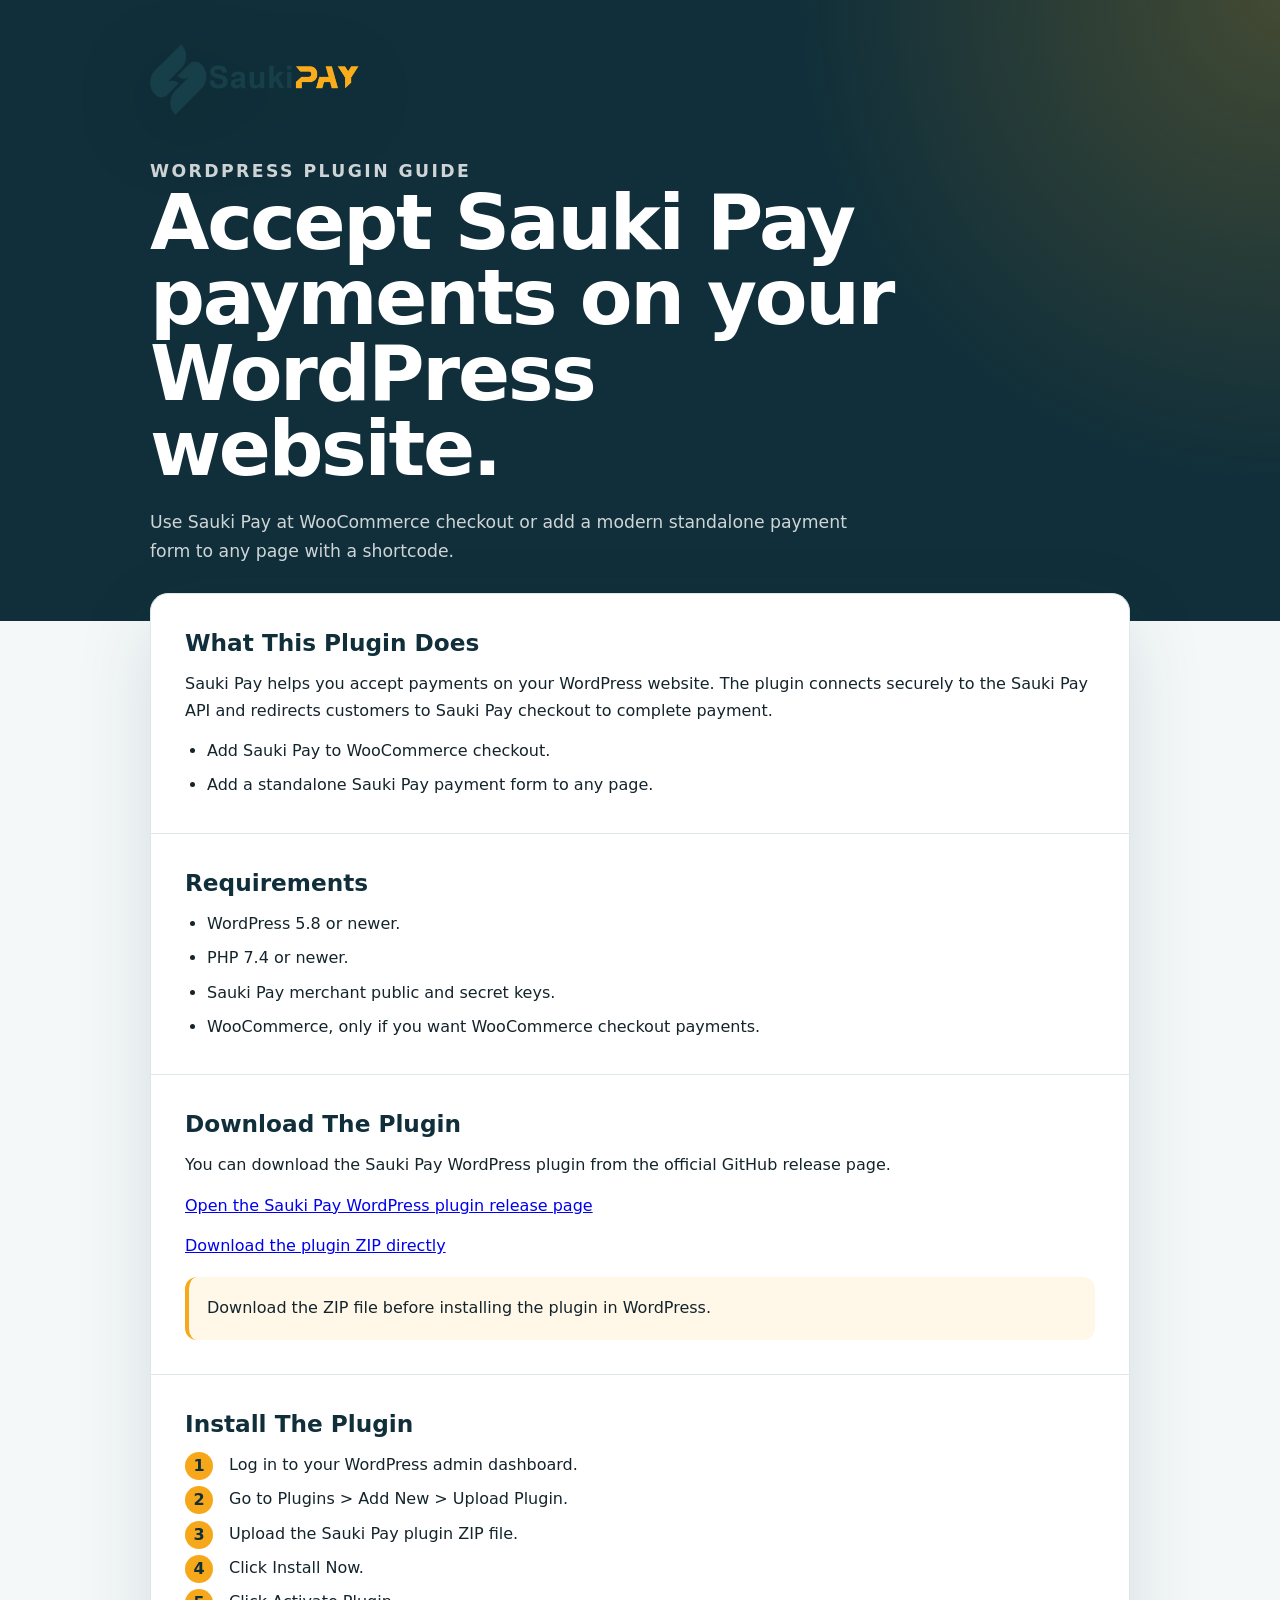
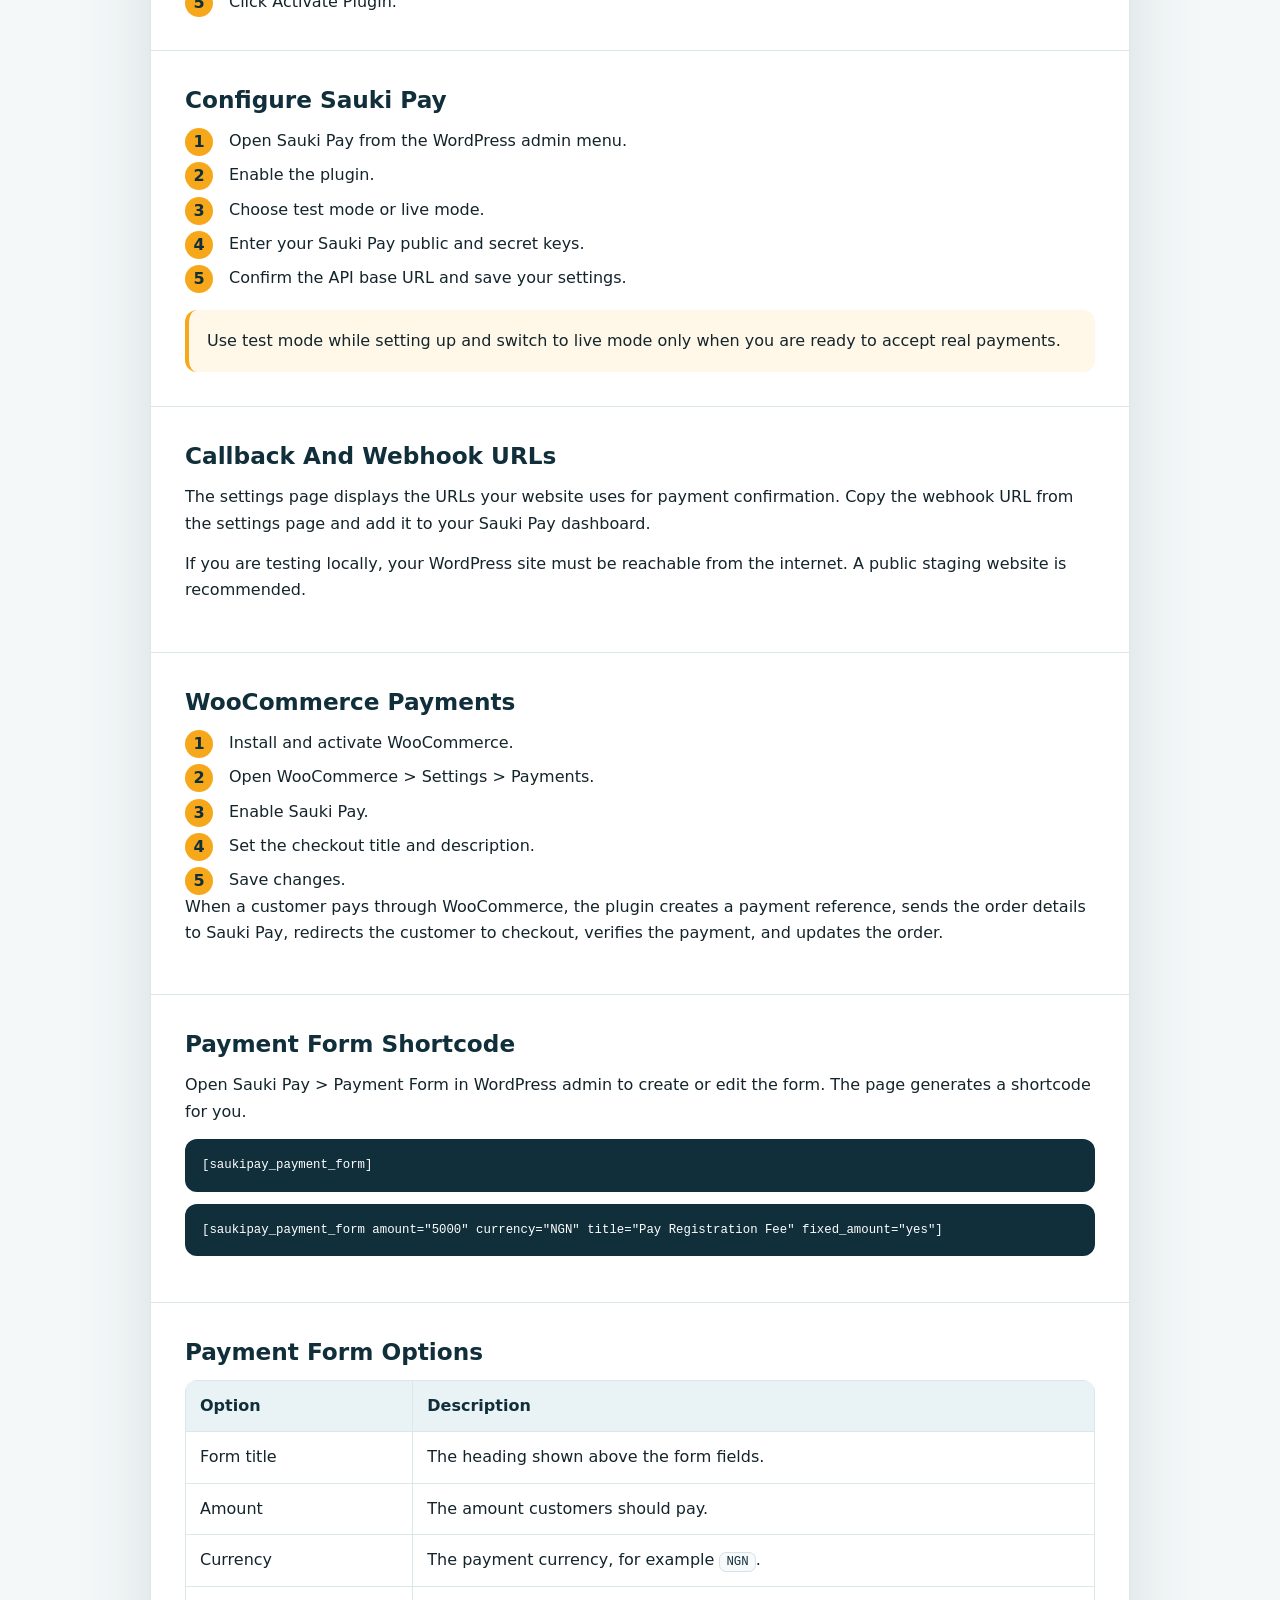
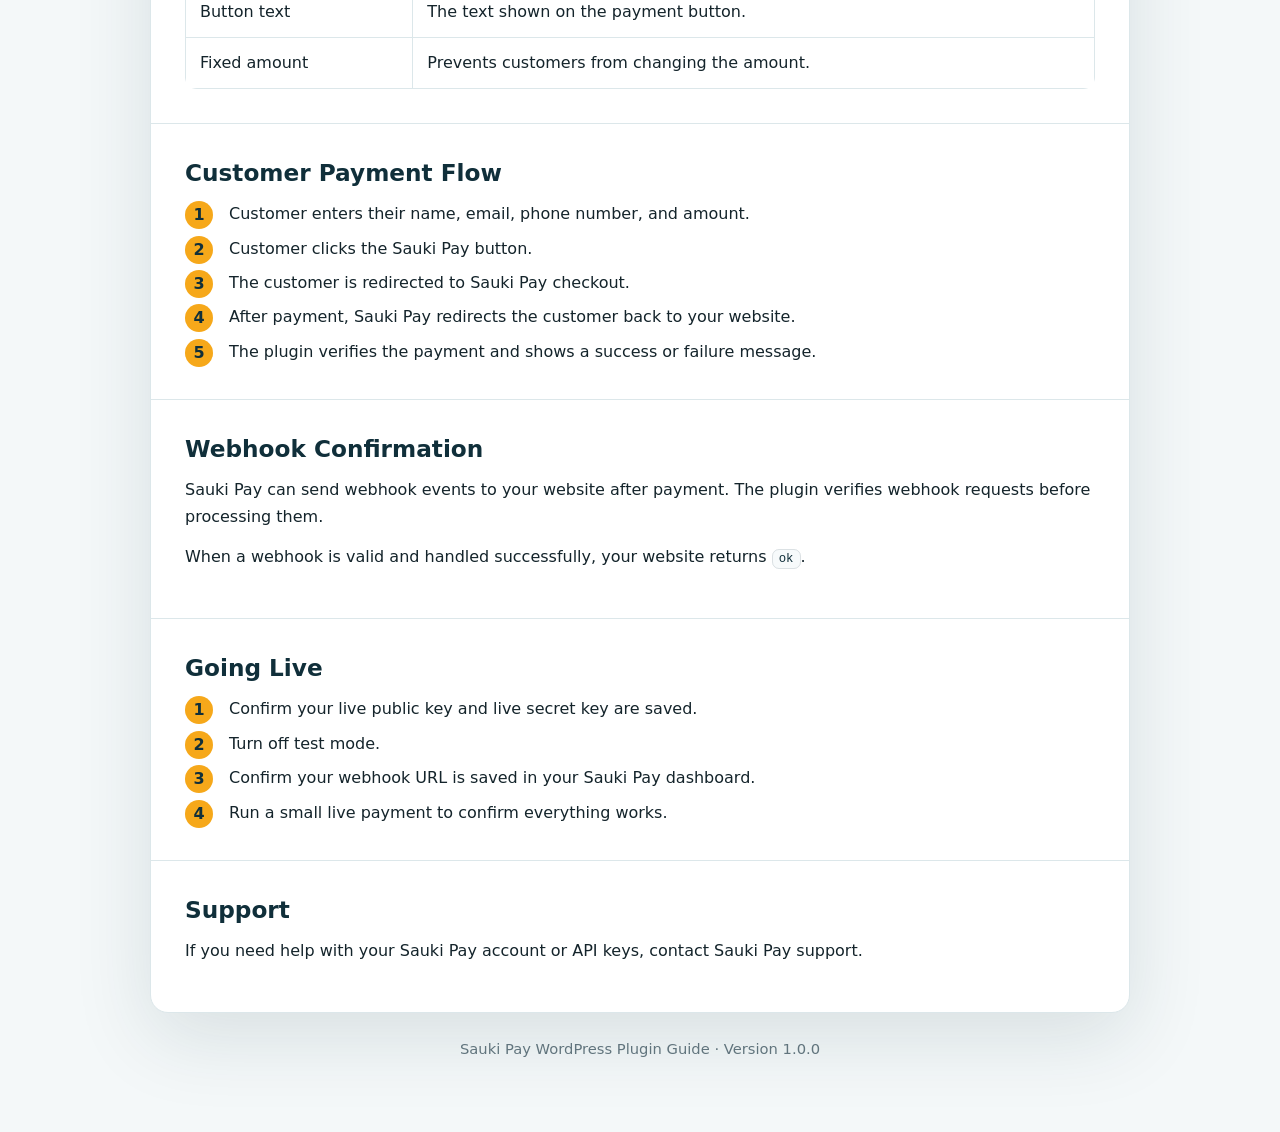
==== docs/index.html @ 7a960751 "Add initial Sauki Pay WordPress plugin guide documentation" ====
<!doctype html>
<html lang="en">
<head>
	<meta charset="utf-8">
	<meta name="viewport" content="width=device-width, initial-scale=1">
	<title>Sauki Pay WordPress Plugin Guide</title>
	<style>
		:root {
			--teal: #102f3a;
			--teal-soft: #e9f2f4;
			--gold: #f6a81a;
			--ink: #14242b;
			--muted: #61747d;
			--line: #dce7ea;
			--paper: #ffffff;
		}
		* {
			box-sizing: border-box;
		}
		body {
			margin: 0;
			background: #f4f8f9;
			color: var(--ink);
			font-family: Inter, ui-sans-serif, system-ui, -apple-system, BlinkMacSystemFont, "Segoe UI", sans-serif;
			line-height: 1.65;
		}
		.hero {
			background: radial-gradient(circle at top right, rgba(246, 168, 26, 0.22), transparent 34%), var(--teal);
			color: #ffffff;
			padding: 44px 28px 56px;
		}
		.hero-inner,
		main {
			width: min(980px, calc(100% - 40px));
			margin: 0 auto;
		}
		.logo {
			display: block;
			width: 210px;
			max-width: 70%;
			height: auto;
			margin-bottom: 42px;
			filter: drop-shadow(0 18px 40px rgba(0, 0, 0, 0.2));
		}
		.kicker {
			margin: 0 0 12px;
			color: var(--gold);
			font-size: 0.82rem;
			font-weight: 800;
			letter-spacing: 0.14em;
			text-transform: uppercase;
		}
		h1 {
			max-width: 760px;
			margin: 0;
			font-size: clamp(2.35rem, 6vw, 4.8rem);
			line-height: 0.98;
			letter-spacing: -0.03em;
		}
		.hero p {
			max-width: 700px;
			margin: 22px 0 0;
			color: rgba(255, 255, 255, 0.8);
			font-size: 1.08rem;
		}
		main {
			margin-top: -28px;
			padding-bottom: 56px;
		}
		.panel {
			background: var(--paper);
			border: 1px solid var(--line);
			border-radius: 18px;
			box-shadow: 0 24px 80px rgba(16, 47, 58, 0.12);
			overflow: hidden;
		}
		.section {
			padding: 34px;
			border-top: 1px solid var(--line);
		}
		.section:first-child {
			border-top: 0;
		}
		h2 {
			margin: 0 0 14px;
			color: var(--teal);
			font-size: 1.45rem;
			line-height: 1.25;
		}
		p {
			margin: 0 0 14px;
		}
		ul,
		ol {
			margin: 0;
			padding-left: 22px;
		}
		li + li {
			margin-top: 8px;
		}
		code {
			border: 1px solid rgba(16, 47, 58, 0.12);
			border-radius: 7px;
			background: #f7fafb;
			color: var(--teal);
			padding: 2px 6px;
			font-size: 0.95em;
		}
		.callout {
			margin-top: 18px;
			padding: 18px;
			border-left: 4px solid var(--gold);
			border-radius: 12px;
			background: #fff8e9;
		}
		.shortcode {
			display: block;
			margin: 12px 0;
			padding: 15px 16px;
			border-radius: 12px;
			background: #102f3a;
			color: #ffffff;
			overflow-wrap: anywhere;
		}
		table {
			width: 100%;
			border-collapse: collapse;
			margin-top: 14px;
			overflow: hidden;
			border-radius: 12px;
		}
		th,
		td {
			border: 1px solid var(--line);
			padding: 12px 14px;
			text-align: left;
			vertical-align: top;
		}
		th {
			background: var(--teal-soft);
			color: var(--teal);
		}
		.steps {
			counter-reset: step;
			list-style: none;
			padding-left: 0;
		}
		.steps li {
			position: relative;
			padding-left: 44px;
		}
		.steps li::before {
			counter-increment: step;
			content: counter(step);
			position: absolute;
			left: 0;
			top: 0;
			width: 28px;
			height: 28px;
			border-radius: 999px;
			background: var(--gold);
			color: var(--teal);
			display: grid;
			place-items: center;
			font-weight: 900;
			line-height: 1;
		}
		.footer {
			color: var(--muted);
			text-align: center;
			padding: 24px 0 0;
			font-size: 0.92rem;
		}
		@media (max-width: 680px) {
			.hero {
				padding: 32px 20px 48px;
			}
			.hero-inner,
			main {
				width: min(100% - 28px, 980px);
			}
			.section {
				padding: 24px 18px;
			}
			table {
				font-size: 0.92rem;
			}
		}
		@page {
			size: A4;
			margin: 0;
		}
		@media print {
			body {
				background: #f4f8f9;
				-webkit-print-color-adjust: exact;
				print-color-adjust: exact;
			}
			.hero {
				padding-top: 36px;
				padding-bottom: 48px;
			}
			.hero-inner,
			main {
				width: calc(100% - 48px);
			}
			main {
				margin-top: -24px;
				padding-bottom: 36px;
			}
			.panel {
				box-shadow: none;
			}
			.section {
				break-inside: avoid;
				page-break-inside: avoid;
			}
			a {
				color: var(--teal);
				text-decoration: none;
				font-weight: 700;
			}
		}
	</style>
</head>
<body>
	<header class="hero">
		<div class="hero-inner">
			<img class="logo" src="assets/saukipay-logo.png" alt="Sauki Pay">
			<p class="kicker">WordPress Plugin Guide</p>
			<h1>Accept Sauki Pay payments on your WordPress website.</h1>
			<p>Use Sauki Pay at WooCommerce checkout or add a modern standalone payment form to any page with a shortcode.</p>
		</div>
	</header>
	<main>
		<div class="panel">
			<section class="section">
				<h2>What This Plugin Does</h2>
				<p>Sauki Pay helps you accept payments on your WordPress website. The plugin connects securely to the Sauki Pay API and redirects customers to Sauki Pay checkout to complete payment.</p>
				<ul>
					<li>Add Sauki Pay to WooCommerce checkout.</li>
					<li>Add a standalone Sauki Pay payment form to any page.</li>
				</ul>
			</section>
			<section class="section">
				<h2>Requirements</h2>
				<ul>
					<li>WordPress 5.8 or newer.</li>
					<li>PHP 7.4 or newer.</li>
					<li>Sauki Pay merchant public and secret keys.</li>
					<li>WooCommerce, only if you want WooCommerce checkout payments.</li>
				</ul>
			</section>
			<section class="section">
				<h2>Download The Plugin</h2>
				<p>You can download the Sauki Pay WordPress plugin from the official GitHub release page.</p>
				<p><a href="https://github.com/SAUKI-RESOURCE-LTD/SAUKIPAY-WORDPRESS-PLUGIN/releases/tag/v1.0.0">Open the Sauki Pay WordPress plugin release page</a></p>
				<p><a href="https://github.com/SAUKI-RESOURCE-LTD/SAUKIPAY-WORDPRESS-PLUGIN/releases/download/v1.0.0/saukipay-wordpress-plugin.zip">Download the plugin ZIP directly</a></p>
				<div class="callout">Download the ZIP file before installing the plugin in WordPress.</div>
			</section>
			<section class="section">
				<h2>Install The Plugin</h2>
				<ol class="steps">
					<li>Log in to your WordPress admin dashboard.</li>
					<li>Go to Plugins &gt; Add New &gt; Upload Plugin.</li>
					<li>Upload the Sauki Pay plugin ZIP file.</li>
					<li>Click Install Now.</li>
					<li>Click Activate Plugin.</li>
				</ol>
			</section>
			<section class="section">
				<h2>Configure Sauki Pay</h2>
				<ol class="steps">
					<li>Open Sauki Pay from the WordPress admin menu.</li>
					<li>Enable the plugin.</li>
					<li>Choose test mode or live mode.</li>
					<li>Enter your Sauki Pay public and secret keys.</li>
					<li>Confirm the API base URL and save your settings.</li>
				</ol>
				<div class="callout">Use test mode while setting up and switch to live mode only when you are ready to accept real payments.</div>
			</section>
			<section class="section">
				<h2>Callback And Webhook URLs</h2>
				<p>The settings page displays the URLs your website uses for payment confirmation. Copy the webhook URL from the settings page and add it to your Sauki Pay dashboard.</p>
				<p>If you are testing locally, your WordPress site must be reachable from the internet. A public staging website is recommended.</p>
			</section>
			<section class="section">
				<h2>WooCommerce Payments</h2>
				<ol class="steps">
					<li>Install and activate WooCommerce.</li>
					<li>Open WooCommerce &gt; Settings &gt; Payments.</li>
					<li>Enable Sauki Pay.</li>
					<li>Set the checkout title and description.</li>
					<li>Save changes.</li>
				</ol>
				<p>When a customer pays through WooCommerce, the plugin creates a payment reference, sends the order details to Sauki Pay, redirects the customer to checkout, verifies the payment, and updates the order.</p>
			</section>
			<section class="section">
				<h2>Payment Form Shortcode</h2>
				<p>Open Sauki Pay &gt; Payment Form in WordPress admin to create or edit the form. The page generates a shortcode for you.</p>
				<code class="shortcode">[saukipay_payment_form]</code>
				<code class="shortcode">[saukipay_payment_form amount="5000" currency="NGN" title="Pay Registration Fee" fixed_amount="yes"]</code>
			</section>
			<section class="section">
				<h2>Payment Form Options</h2>
				<table>
					<thead><tr><th>Option</th><th>Description</th></tr></thead>
					<tbody>
						<tr><td>Form title</td><td>The heading shown above the form fields.</td></tr>
						<tr><td>Amount</td><td>The amount customers should pay.</td></tr>
						<tr><td>Currency</td><td>The payment currency, for example <code>NGN</code>.</td></tr>
						<tr><td>Button text</td><td>The text shown on the payment button.</td></tr>
						<tr><td>Fixed amount</td><td>Prevents customers from changing the amount.</td></tr>
					</tbody>
				</table>
			</section>
			<section class="section">
				<h2>Customer Payment Flow</h2>
				<ol class="steps">
					<li>Customer enters their name, email, phone number, and amount.</li>
					<li>Customer clicks the Sauki Pay button.</li>
					<li>The customer is redirected to Sauki Pay checkout.</li>
					<li>After payment, Sauki Pay redirects the customer back to your website.</li>
					<li>The plugin verifies the payment and shows a success or failure message.</li>
				</ol>
			</section>
			<section class="section">
				<h2>Webhook Confirmation</h2>
				<p>Sauki Pay can send webhook events to your website after payment. The plugin verifies webhook requests before processing them.</p>
				<p>When a webhook is valid and handled successfully, your website returns <code>ok</code>.</p>
			</section>
			<section class="section">
				<h2>Going Live</h2>
				<ol class="steps">
					<li>Confirm your live public key and live secret key are saved.</li>
					<li>Turn off test mode.</li>
					<li>Confirm your webhook URL is saved in your Sauki Pay dashboard.</li>
					<li>Run a small live payment to confirm everything works.</li>
				</ol>
			</section>
			<section class="section">
				<h2>Support</h2>
				<p>If you need help with your Sauki Pay account or API keys, contact Sauki Pay support.</p>
			</section>
		</div>
		<p class="footer">Sauki Pay WordPress Plugin Guide · Version 1.0.0</p>
	</main>
</body>
</html>
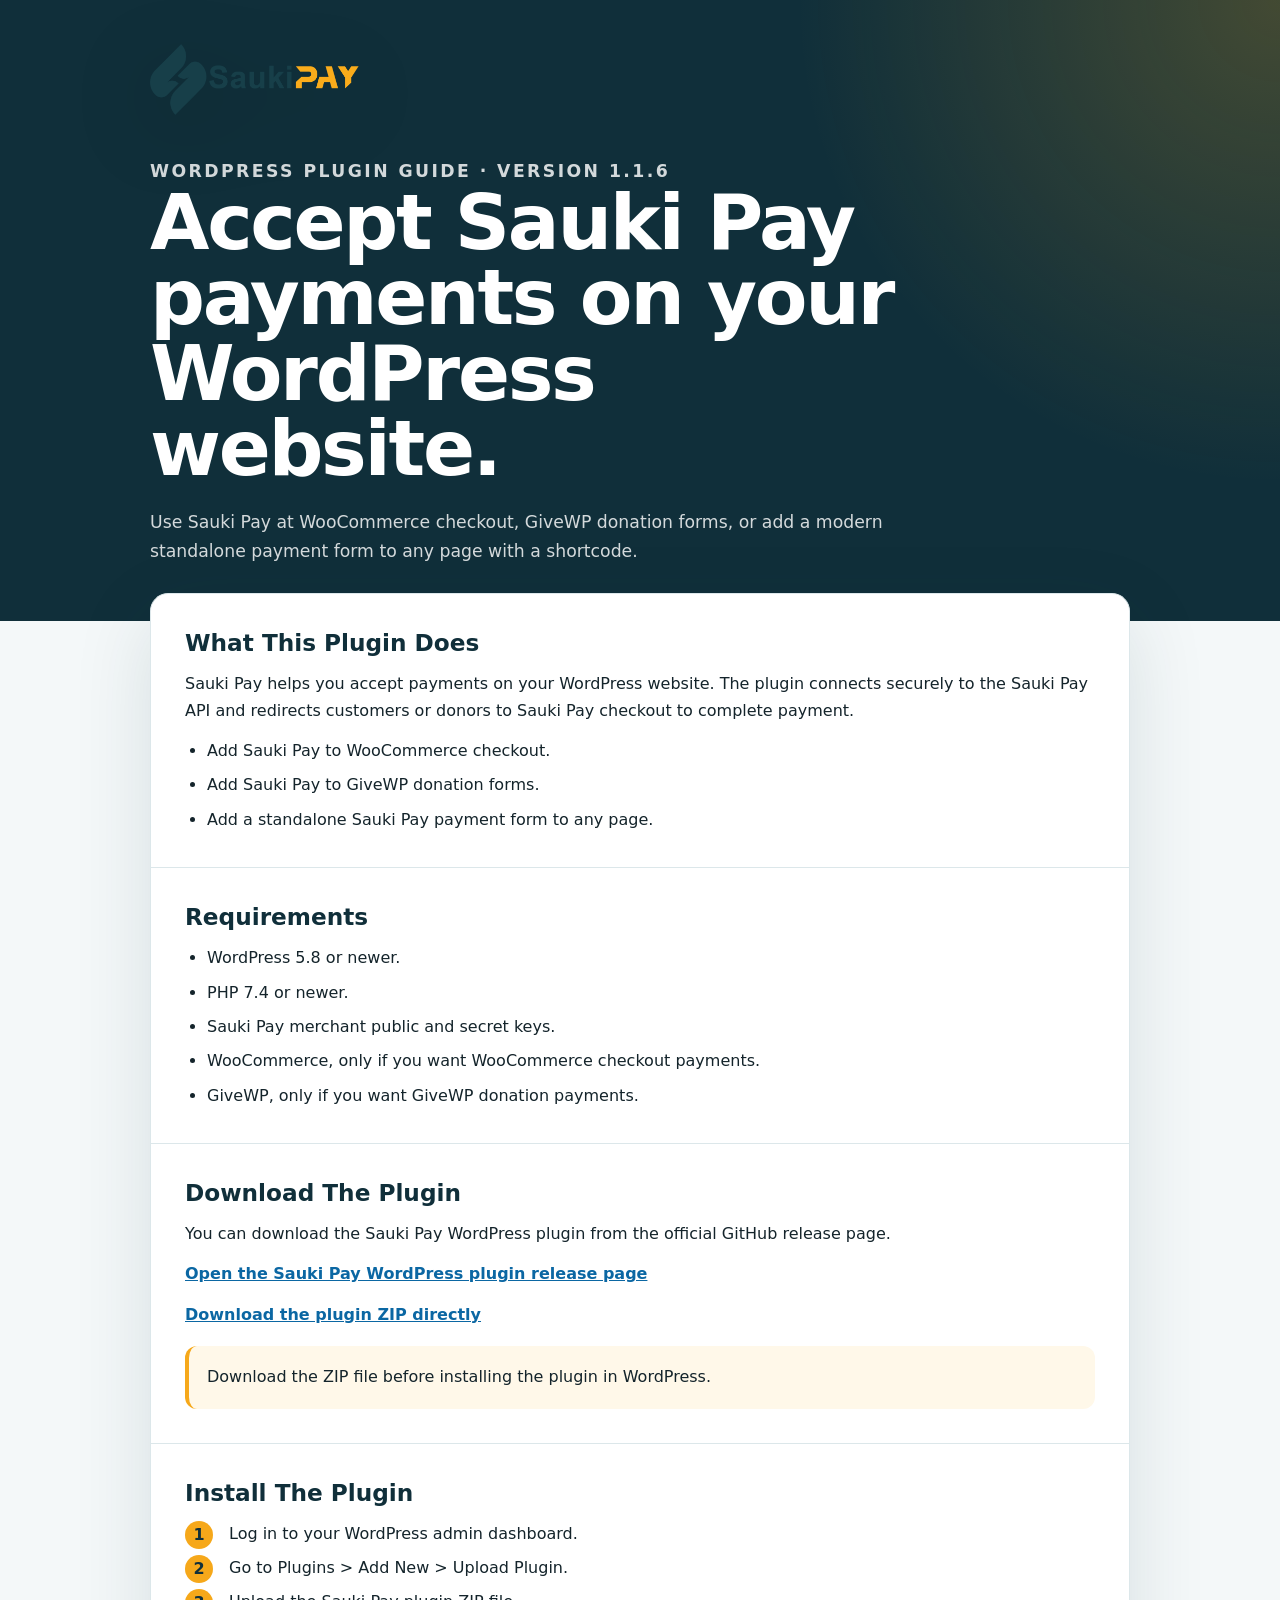
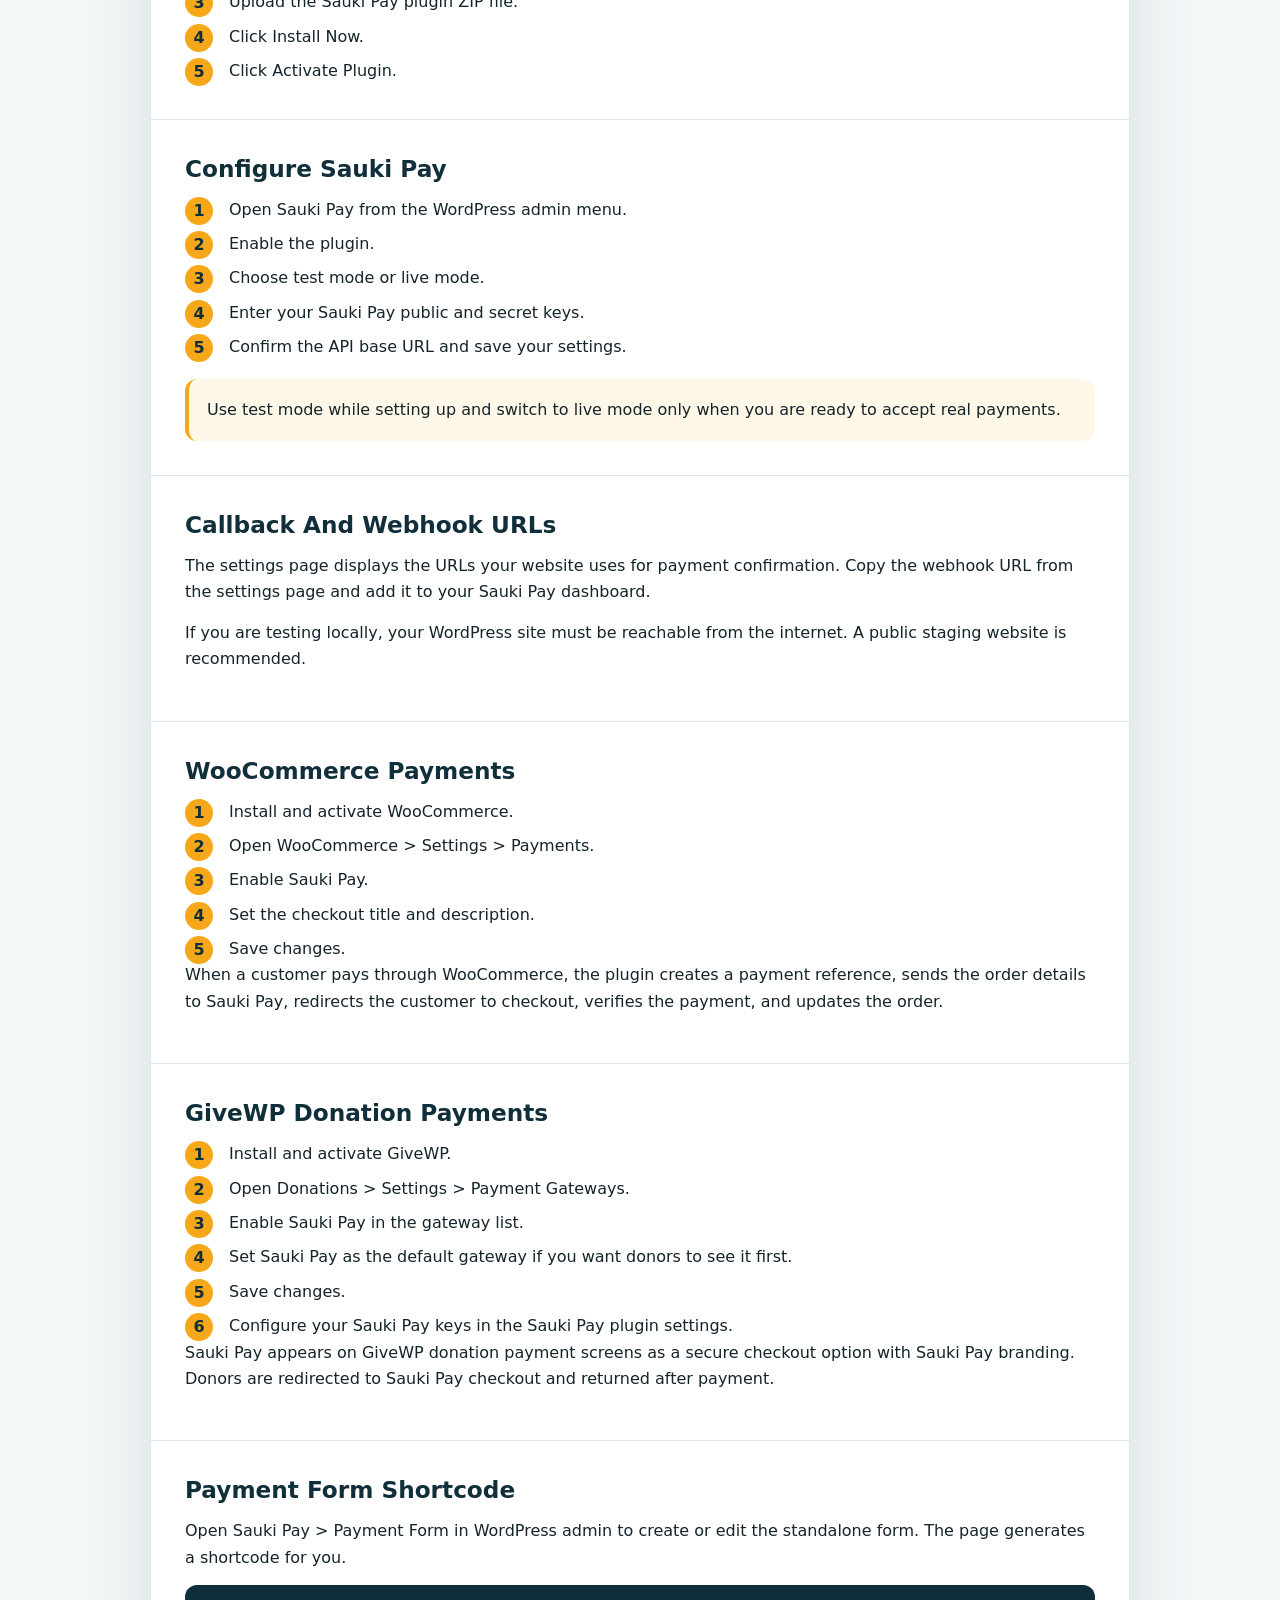
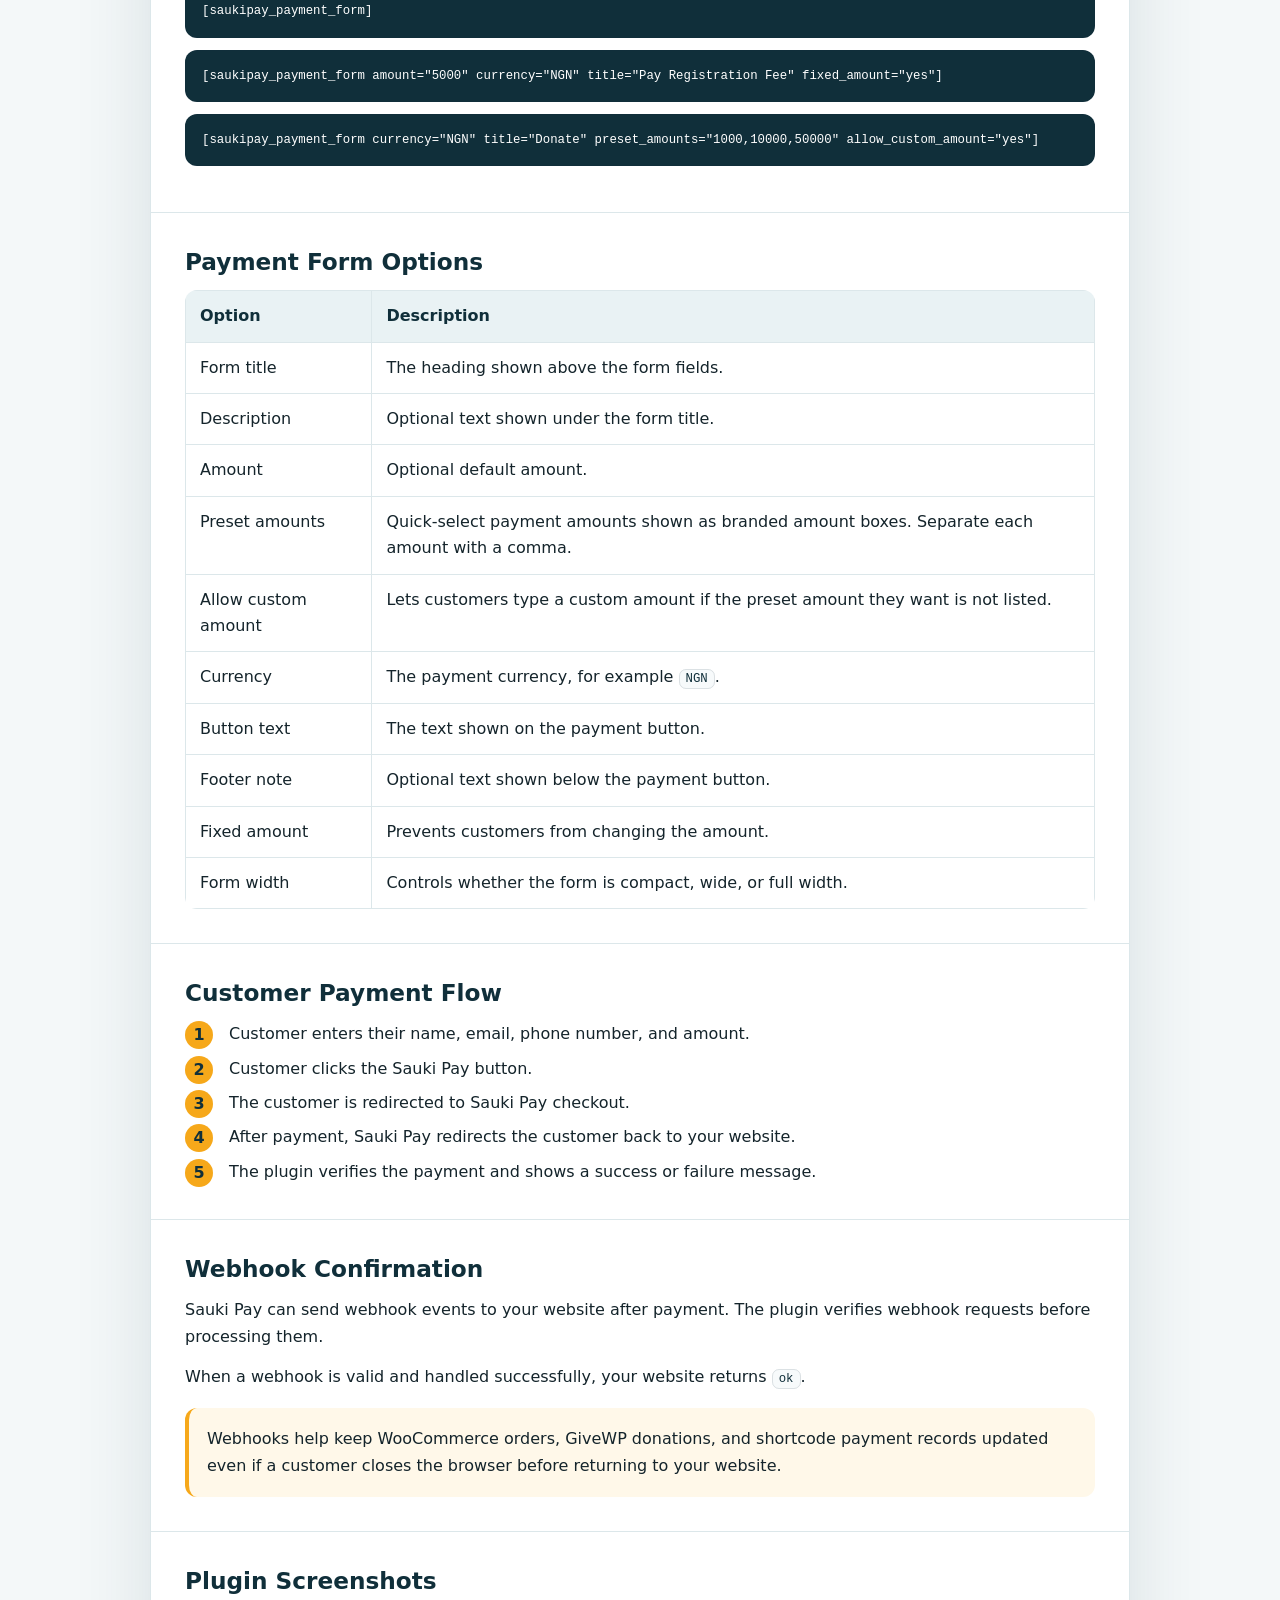
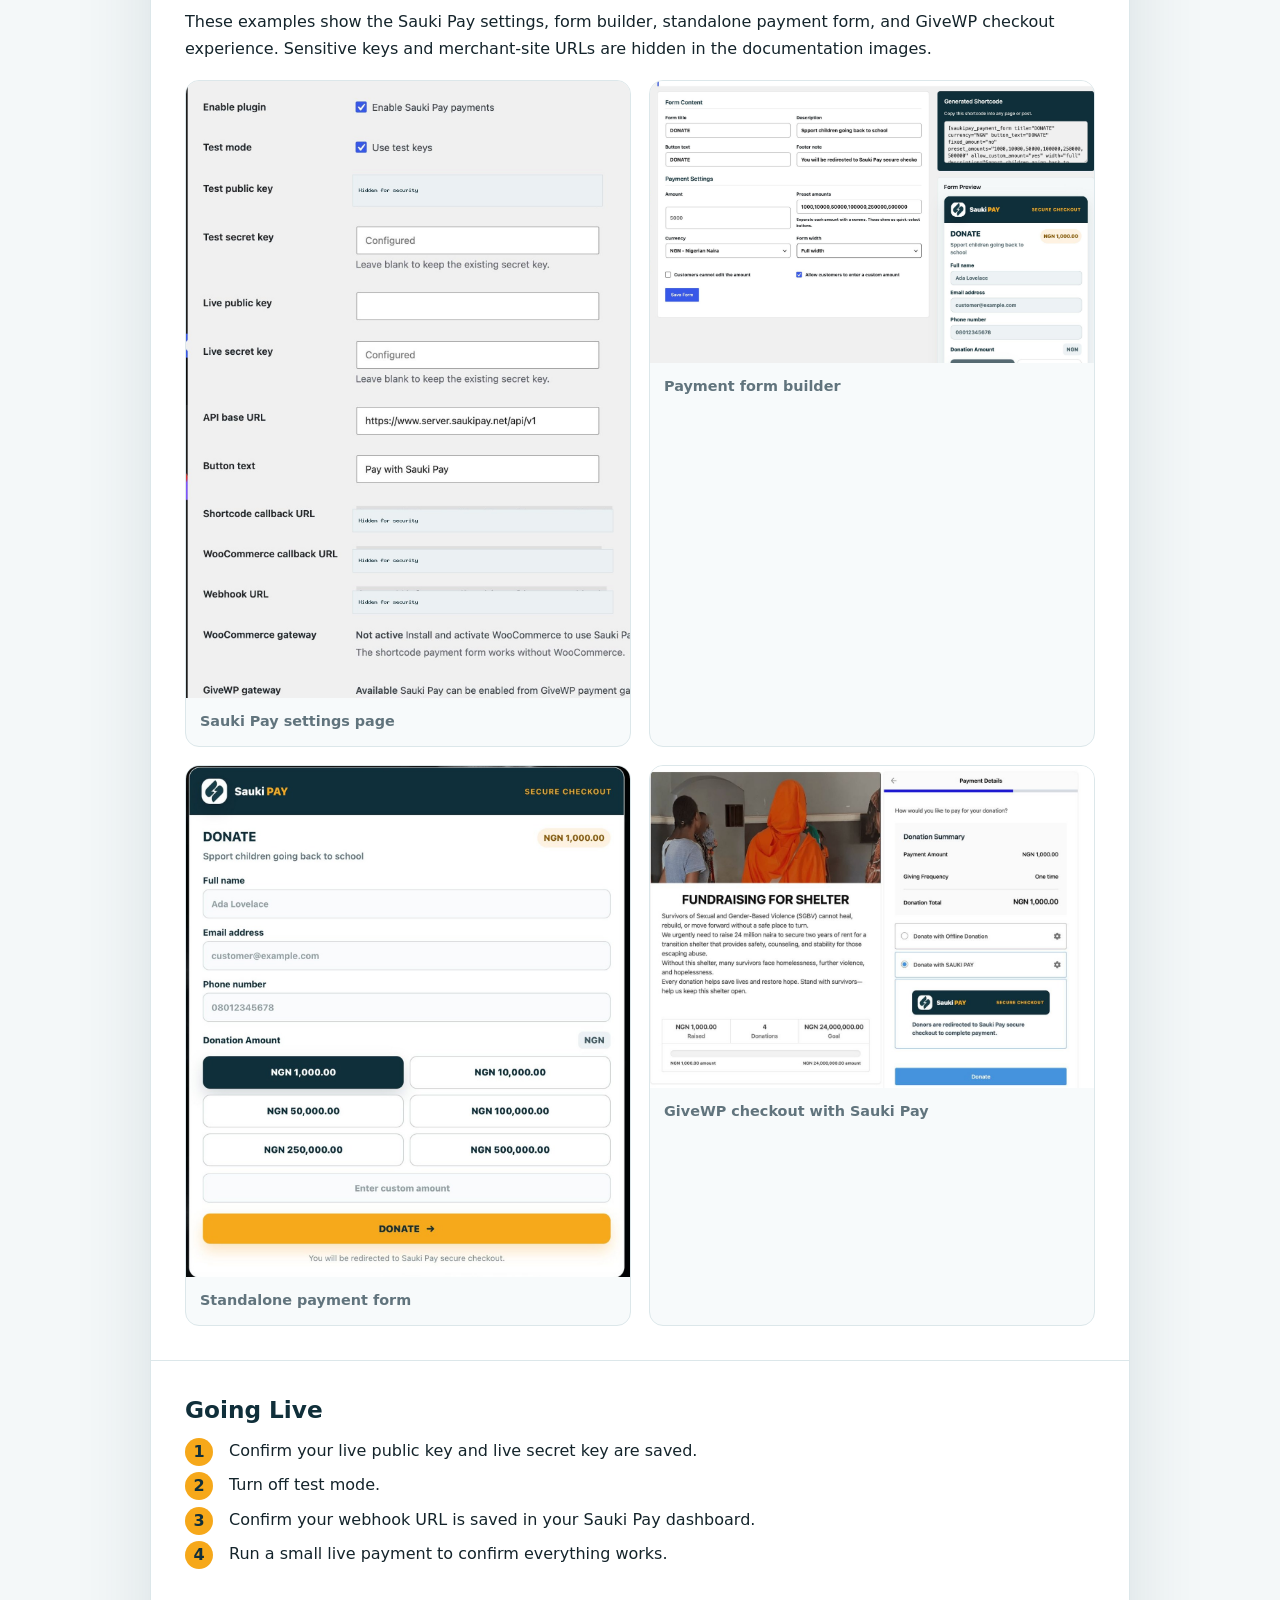
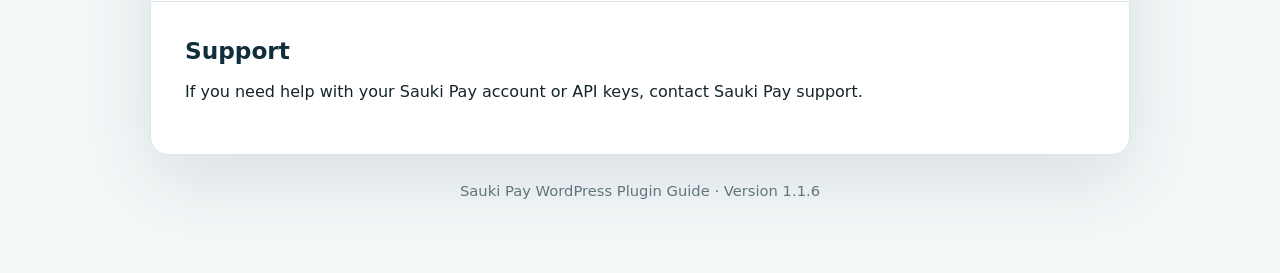
==== commit 54f14109: "Add GiveWP support and enhance Sauki Pay plugin functionality - Introduced GiveWP donation gateway s" ====
--- a/docs/index.html
+++ b/docs/index.html
@@ -14,9 +14,7 @@
 			--line: #dce7ea;
 			--paper: #ffffff;
 		}
-		* {
-			box-sizing: border-box;
-		}
+		* { box-sizing: border-box; }
 		body {
 			margin: 0;
 			background: #f4f8f9;
@@ -51,16 +49,16 @@
 			text-transform: uppercase;
 		}
 		h1 {
-			max-width: 760px;
+			max-width: 800px;
 			margin: 0;
 			font-size: clamp(2.35rem, 6vw, 4.8rem);
 			line-height: 0.98;
 			letter-spacing: -0.03em;
 		}
 		.hero p {
-			max-width: 700px;
+			max-width: 760px;
 			margin: 22px 0 0;
-			color: rgba(255, 255, 255, 0.8);
+			color: rgba(255, 255, 255, 0.82);
 			font-size: 1.08rem;
 		}
 		main {
@@ -78,26 +76,21 @@
 			padding: 34px;
 			border-top: 1px solid var(--line);
 		}
-		.section:first-child {
-			border-top: 0;
-		}
+		.section:first-child { border-top: 0; }
 		h2 {
 			margin: 0 0 14px;
 			color: var(--teal);
 			font-size: 1.45rem;
 			line-height: 1.25;
 		}
-		p {
-			margin: 0 0 14px;
-		}
+		p { margin: 0 0 14px; }
 		ul,
 		ol {
 			margin: 0;
 			padding-left: 22px;
 		}
-		li + li {
-			margin-top: 8px;
-		}
+		li + li { margin-top: 8px; }
+		a { color: #0b67a3; font-weight: 800; }
 		code {
 			border: 1px solid rgba(16, 47, 58, 0.12);
 			border-radius: 7px;
@@ -112,6 +105,30 @@
 			border-left: 4px solid var(--gold);
 			border-radius: 12px;
 			background: #fff8e9;
+		}
+		.figure-grid {
+			display: grid;
+			grid-template-columns: repeat(2, minmax(0, 1fr));
+			gap: 18px;
+			margin-top: 18px;
+		}
+		.figure-card {
+			margin: 0;
+			border: 1px solid var(--line);
+			border-radius: 14px;
+			background: #f7fafb;
+			overflow: hidden;
+		}
+		.figure-card img {
+			display: block;
+			width: 100%;
+			height: auto;
+		}
+		.figure-card figcaption {
+			padding: 12px 14px;
+			color: var(--muted);
+			font-size: 0.9rem;
+			font-weight: 800;
 		}
 		.shortcode {
 			display: block;
@@ -126,8 +143,8 @@
 			width: 100%;
 			border-collapse: collapse;
 			margin-top: 14px;
+			border-radius: 12px;
 			overflow: hidden;
-			border-radius: 12px;
 		}
 		th,
 		td {
@@ -172,24 +189,14 @@
 			font-size: 0.92rem;
 		}
 		@media (max-width: 680px) {
-			.hero {
-				padding: 32px 20px 48px;
-			}
+			.hero { padding: 32px 20px 48px; }
 			.hero-inner,
-			main {
-				width: min(100% - 28px, 980px);
-			}
-			.section {
-				padding: 24px 18px;
-			}
-			table {
-				font-size: 0.92rem;
-			}
-		}
-		@page {
-			size: A4;
-			margin: 0;
-		}
+			main { width: min(100% - 28px, 980px); }
+			.section { padding: 24px 18px; }
+			.figure-grid { grid-template-columns: 1fr; }
+			table { font-size: 0.92rem; }
+		}
+		@page { size: A4; margin: 0; }
 		@media print {
 			body {
 				background: #f4f8f9;
@@ -201,19 +208,23 @@
 				padding-bottom: 48px;
 			}
 			.hero-inner,
-			main {
-				width: calc(100% - 48px);
-			}
+			main { width: calc(100% - 48px); }
 			main {
 				margin-top: -24px;
 				padding-bottom: 36px;
 			}
-			.panel {
-				box-shadow: none;
-			}
+			.panel { box-shadow: none; }
 			.section {
 				break-inside: avoid;
 				page-break-inside: avoid;
+			}
+			.figure-grid {
+				grid-template-columns: 1fr;
+			}
+			.figure-card img {
+				max-height: 680px;
+				object-fit: contain;
+				background: #ffffff;
 			}
 			a {
 				color: var(--teal);
@@ -227,18 +238,19 @@
 	<header class="hero">
 		<div class="hero-inner">
 			<img class="logo" src="assets/saukipay-logo.png" alt="Sauki Pay">
-			<p class="kicker">WordPress Plugin Guide</p>
+			<p class="kicker">WordPress Plugin Guide · Version 1.1.6</p>
 			<h1>Accept Sauki Pay payments on your WordPress website.</h1>
-			<p>Use Sauki Pay at WooCommerce checkout or add a modern standalone payment form to any page with a shortcode.</p>
+			<p>Use Sauki Pay at WooCommerce checkout, GiveWP donation forms, or add a modern standalone payment form to any page with a shortcode.</p>
 		</div>
 	</header>
 	<main>
 		<div class="panel">
 			<section class="section">
 				<h2>What This Plugin Does</h2>
-				<p>Sauki Pay helps you accept payments on your WordPress website. The plugin connects securely to the Sauki Pay API and redirects customers to Sauki Pay checkout to complete payment.</p>
+				<p>Sauki Pay helps you accept payments on your WordPress website. The plugin connects securely to the Sauki Pay API and redirects customers or donors to Sauki Pay checkout to complete payment.</p>
 				<ul>
 					<li>Add Sauki Pay to WooCommerce checkout.</li>
+					<li>Add Sauki Pay to GiveWP donation forms.</li>
 					<li>Add a standalone Sauki Pay payment form to any page.</li>
 				</ul>
 			</section>
@@ -249,13 +261,14 @@
 					<li>PHP 7.4 or newer.</li>
 					<li>Sauki Pay merchant public and secret keys.</li>
 					<li>WooCommerce, only if you want WooCommerce checkout payments.</li>
+					<li>GiveWP, only if you want GiveWP donation payments.</li>
 				</ul>
 			</section>
 			<section class="section">
 				<h2>Download The Plugin</h2>
 				<p>You can download the Sauki Pay WordPress plugin from the official GitHub release page.</p>
-				<p><a href="https://github.com/SAUKI-RESOURCE-LTD/SAUKIPAY-WORDPRESS-PLUGIN/releases/tag/v1.0.0">Open the Sauki Pay WordPress plugin release page</a></p>
-				<p><a href="https://github.com/SAUKI-RESOURCE-LTD/SAUKIPAY-WORDPRESS-PLUGIN/releases/download/v1.0.0/saukipay-wordpress-plugin.zip">Download the plugin ZIP directly</a></p>
+				<p><a href="https://github.com/SAUKI-RESOURCE-LTD/SAUKIPAY-WORDPRESS-PLUGIN/releases/tag/v1.1.6">Open the Sauki Pay WordPress plugin release page</a></p>
+				<p><a href="https://github.com/SAUKI-RESOURCE-LTD/SAUKIPAY-WORDPRESS-PLUGIN/releases/download/v1.1.6/saukipay-wordpress-plugin.zip">Download the plugin ZIP directly</a></p>
 				<div class="callout">Download the ZIP file before installing the plugin in WordPress.</div>
 			</section>
 			<section class="section">
@@ -296,10 +309,23 @@
 				<p>When a customer pays through WooCommerce, the plugin creates a payment reference, sends the order details to Sauki Pay, redirects the customer to checkout, verifies the payment, and updates the order.</p>
 			</section>
 			<section class="section">
+				<h2>GiveWP Donation Payments</h2>
+				<ol class="steps">
+					<li>Install and activate GiveWP.</li>
+					<li>Open Donations &gt; Settings &gt; Payment Gateways.</li>
+					<li>Enable Sauki Pay in the gateway list.</li>
+					<li>Set Sauki Pay as the default gateway if you want donors to see it first.</li>
+					<li>Save changes.</li>
+					<li>Configure your Sauki Pay keys in the Sauki Pay plugin settings.</li>
+				</ol>
+				<p>Sauki Pay appears on GiveWP donation payment screens as a secure checkout option with Sauki Pay branding. Donors are redirected to Sauki Pay checkout and returned after payment.</p>
+			</section>
+			<section class="section">
 				<h2>Payment Form Shortcode</h2>
-				<p>Open Sauki Pay &gt; Payment Form in WordPress admin to create or edit the form. The page generates a shortcode for you.</p>
+				<p>Open Sauki Pay &gt; Payment Form in WordPress admin to create or edit the standalone form. The page generates a shortcode for you.</p>
 				<code class="shortcode">[saukipay_payment_form]</code>
 				<code class="shortcode">[saukipay_payment_form amount="5000" currency="NGN" title="Pay Registration Fee" fixed_amount="yes"]</code>
+				<code class="shortcode">[saukipay_payment_form currency="NGN" title="Donate" preset_amounts="1000,10000,50000" allow_custom_amount="yes"]</code>
 			</section>
 			<section class="section">
 				<h2>Payment Form Options</h2>
@@ -307,10 +333,15 @@
 					<thead><tr><th>Option</th><th>Description</th></tr></thead>
 					<tbody>
 						<tr><td>Form title</td><td>The heading shown above the form fields.</td></tr>
-						<tr><td>Amount</td><td>The amount customers should pay.</td></tr>
+						<tr><td>Description</td><td>Optional text shown under the form title.</td></tr>
+						<tr><td>Amount</td><td>Optional default amount.</td></tr>
+						<tr><td>Preset amounts</td><td>Quick-select payment amounts shown as branded amount boxes. Separate each amount with a comma.</td></tr>
+						<tr><td>Allow custom amount</td><td>Lets customers type a custom amount if the preset amount they want is not listed.</td></tr>
 						<tr><td>Currency</td><td>The payment currency, for example <code>NGN</code>.</td></tr>
 						<tr><td>Button text</td><td>The text shown on the payment button.</td></tr>
+						<tr><td>Footer note</td><td>Optional text shown below the payment button.</td></tr>
 						<tr><td>Fixed amount</td><td>Prevents customers from changing the amount.</td></tr>
+						<tr><td>Form width</td><td>Controls whether the form is compact, wide, or full width.</td></tr>
 					</tbody>
 				</table>
 			</section>
@@ -328,6 +359,29 @@
 				<h2>Webhook Confirmation</h2>
 				<p>Sauki Pay can send webhook events to your website after payment. The plugin verifies webhook requests before processing them.</p>
 				<p>When a webhook is valid and handled successfully, your website returns <code>ok</code>.</p>
+				<div class="callout">Webhooks help keep WooCommerce orders, GiveWP donations, and shortcode payment records updated even if a customer closes the browser before returning to your website.</div>
+			</section>
+			<section class="section">
+				<h2>Plugin Screenshots</h2>
+				<p>These examples show the Sauki Pay settings, form builder, standalone payment form, and GiveWP checkout experience. Sensitive keys and merchant-site URLs are hidden in the documentation images.</p>
+				<div class="figure-grid">
+					<figure class="figure-card">
+						<img src="assets/saukipay-settings-sanitized.jpg" alt="Sauki Pay settings page with keys and callback URLs hidden">
+						<figcaption>Sauki Pay settings page</figcaption>
+					</figure>
+					<figure class="figure-card">
+						<img src="assets/saukipay-form-builder-sanitized.jpg" alt="Sauki Pay payment form builder with shortcode and preview">
+						<figcaption>Payment form builder</figcaption>
+					</figure>
+					<figure class="figure-card">
+						<img src="assets/saukipay-payment-form-sanitized.jpg" alt="Standalone Sauki Pay payment form with preset donation amounts">
+						<figcaption>Standalone payment form</figcaption>
+					</figure>
+					<figure class="figure-card">
+						<img src="assets/saukipay-givewp-checkout-sanitized.jpg" alt="GiveWP donation checkout with Sauki Pay selected">
+						<figcaption>GiveWP checkout with Sauki Pay</figcaption>
+					</figure>
+				</div>
 			</section>
 			<section class="section">
 				<h2>Going Live</h2>
@@ -343,7 +397,7 @@
 				<p>If you need help with your Sauki Pay account or API keys, contact Sauki Pay support.</p>
 			</section>
 		</div>
-		<p class="footer">Sauki Pay WordPress Plugin Guide · Version 1.0.0</p>
+		<p class="footer">Sauki Pay WordPress Plugin Guide · Version 1.1.6</p>
 	</main>
 </body>
 </html>
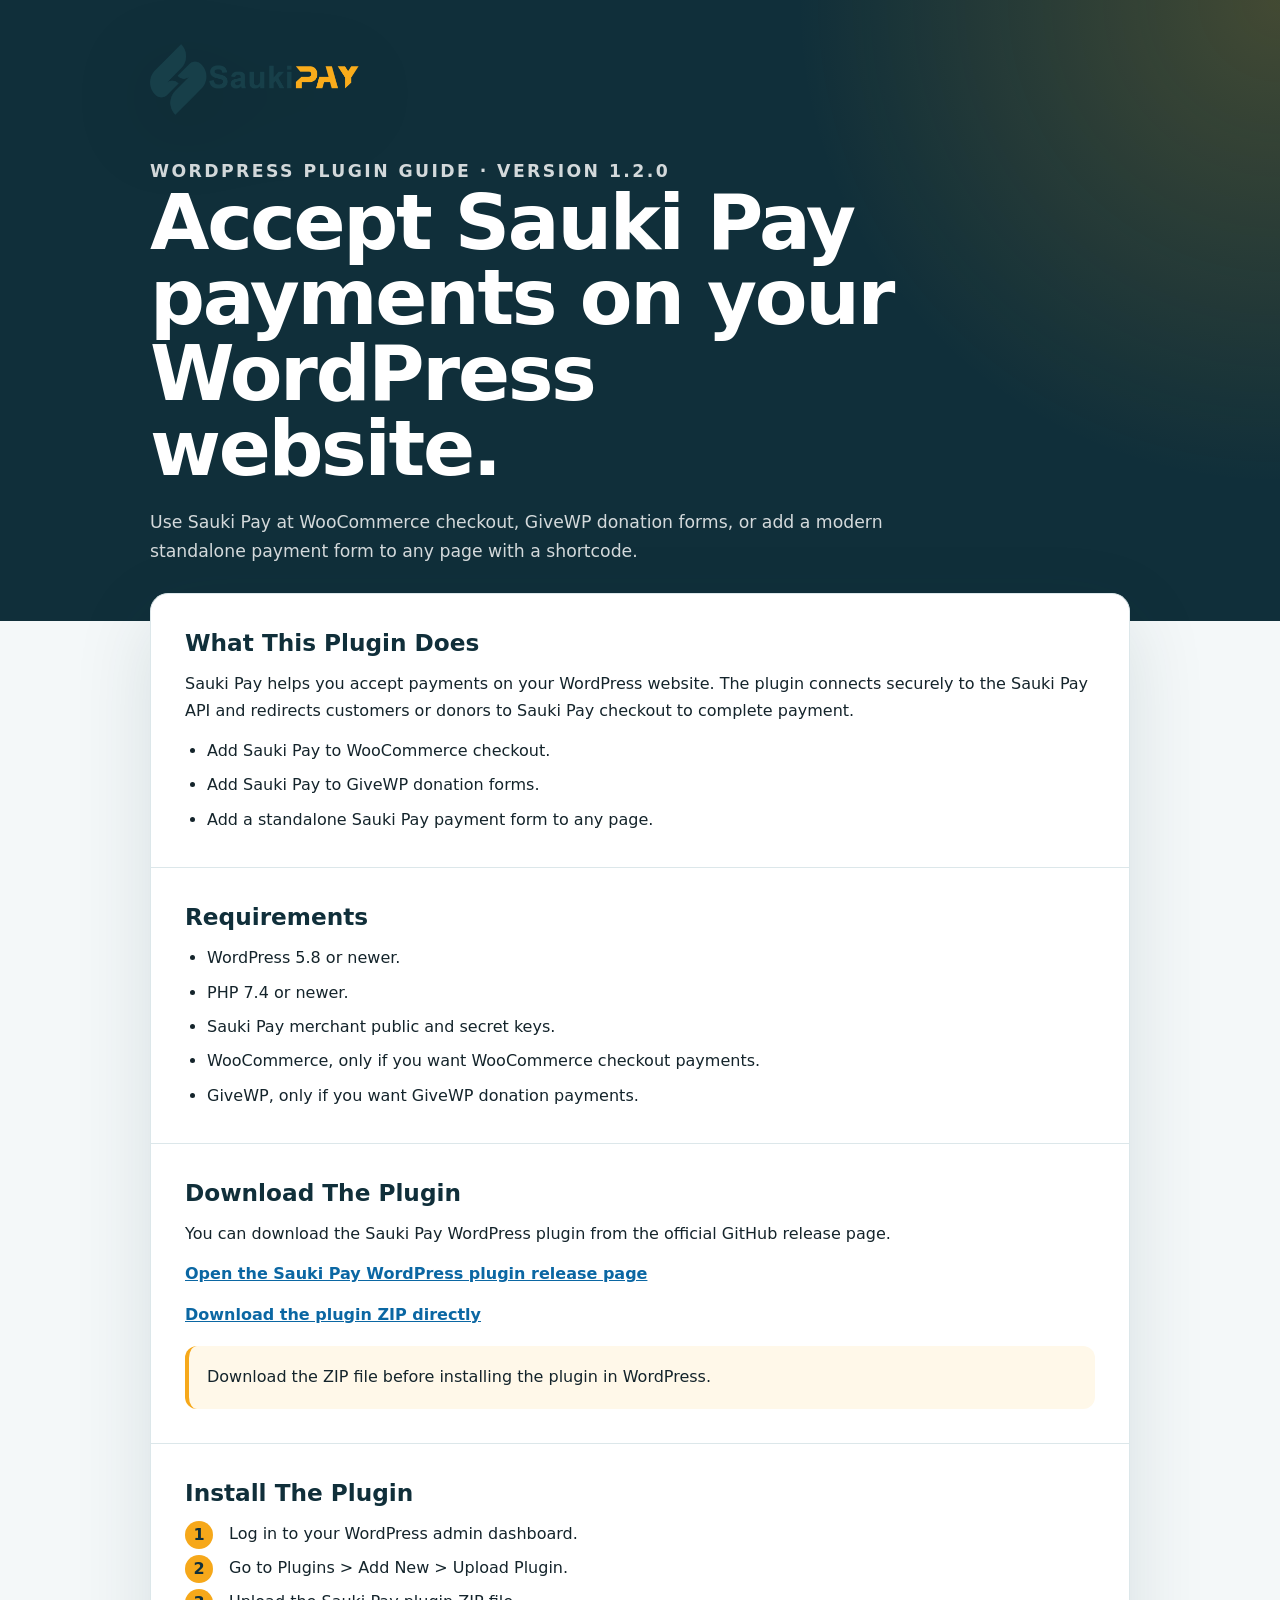
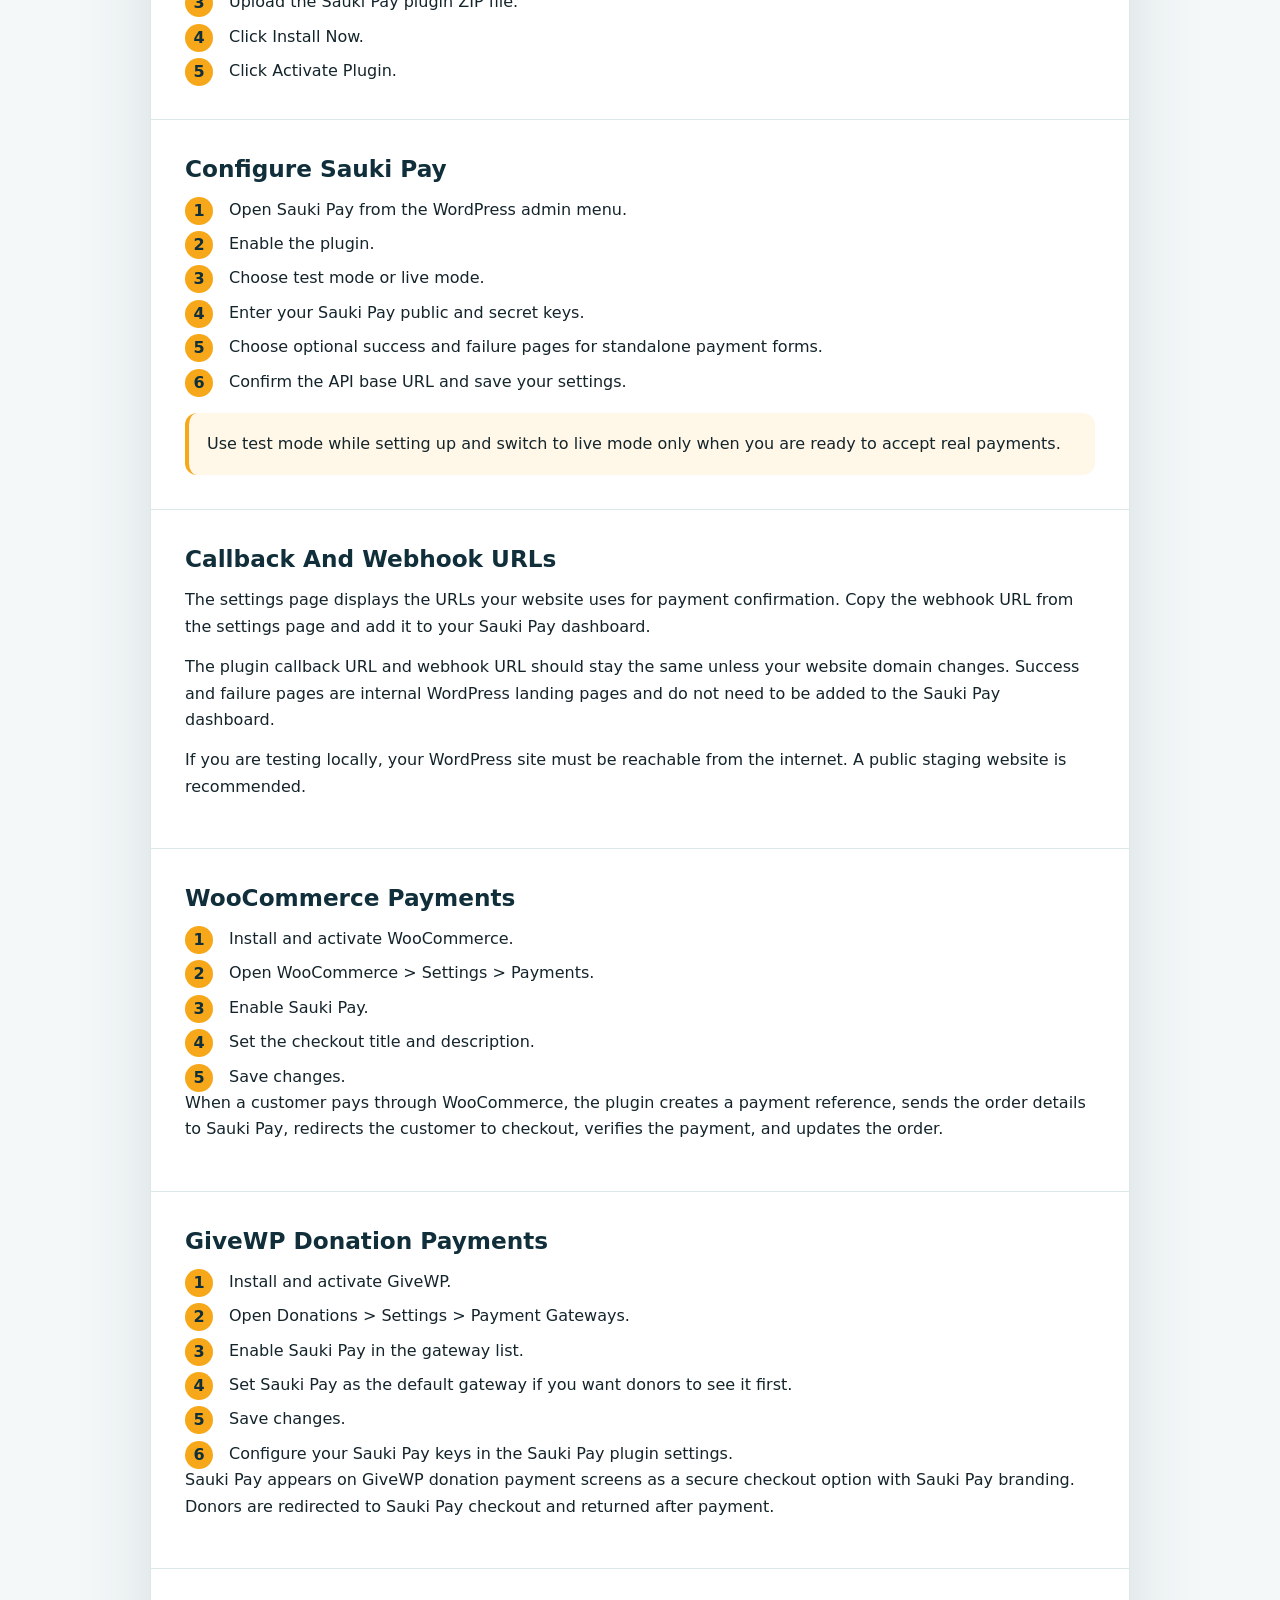
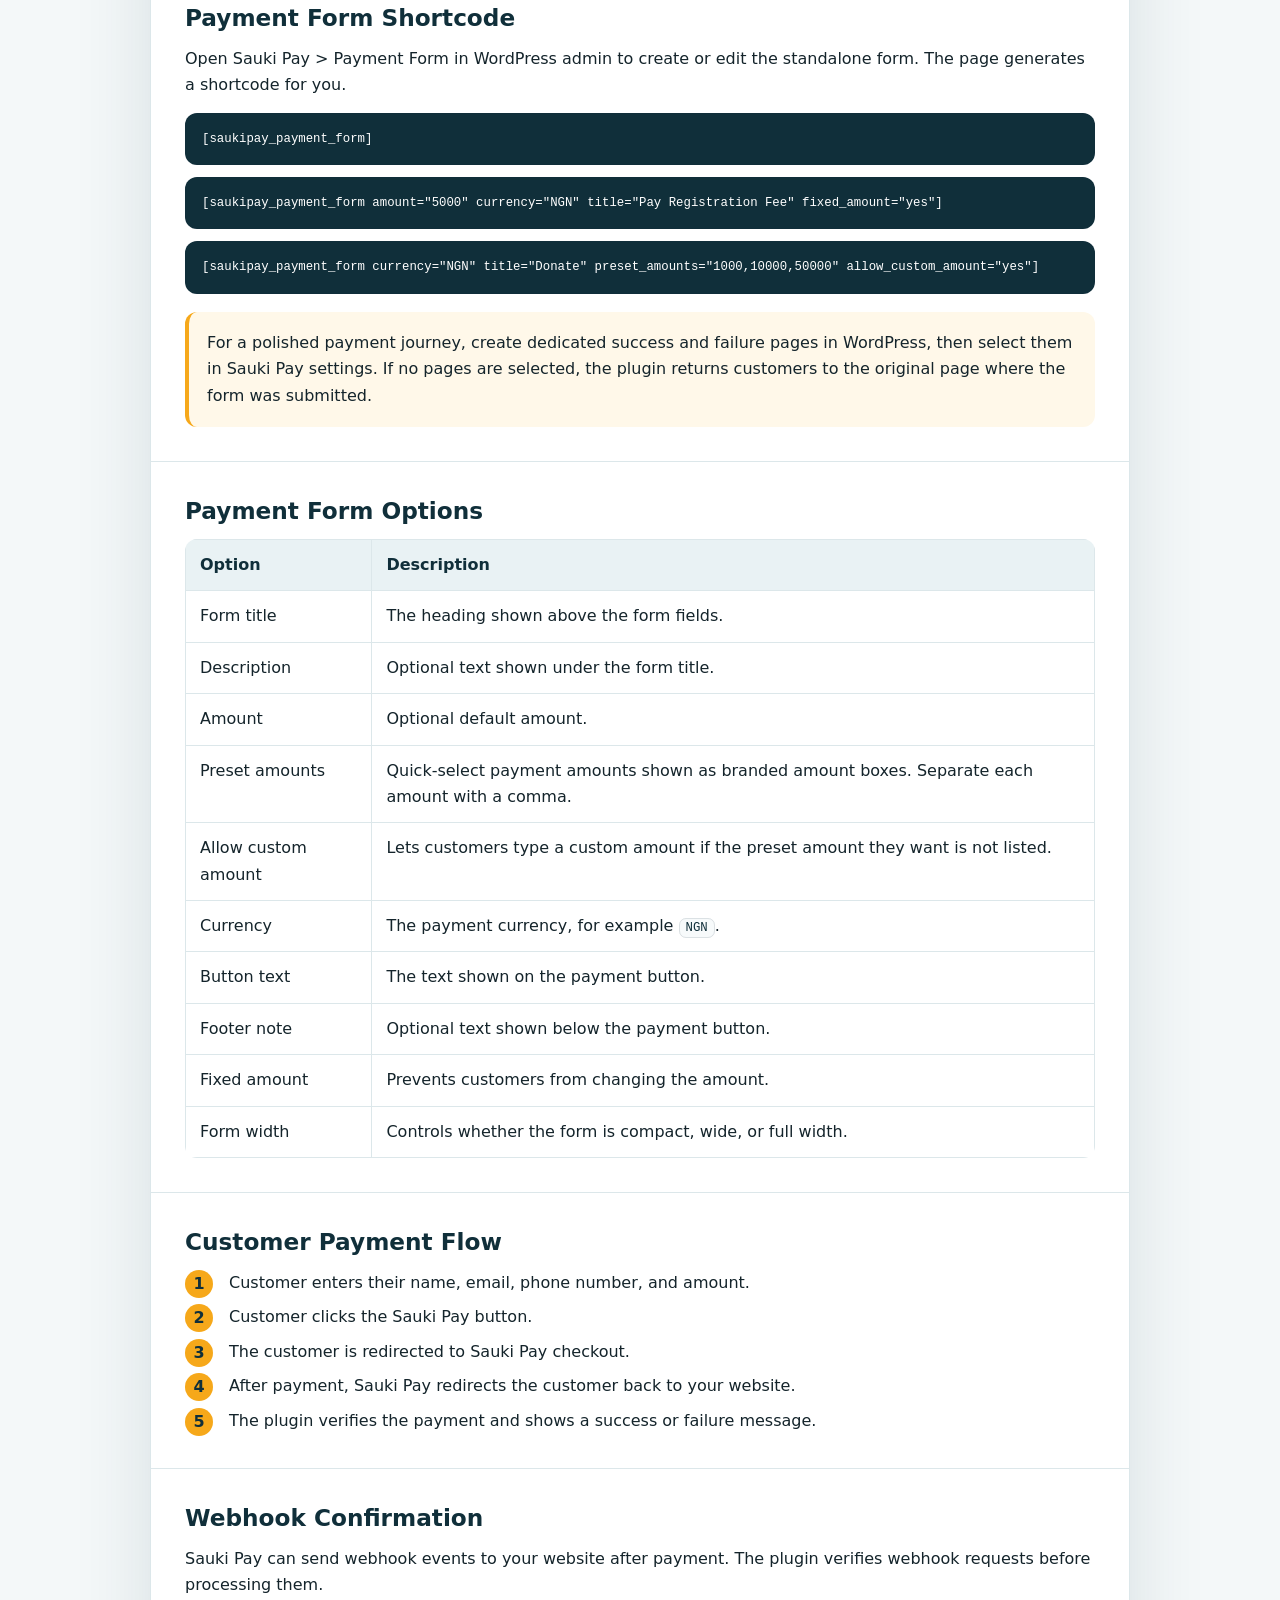
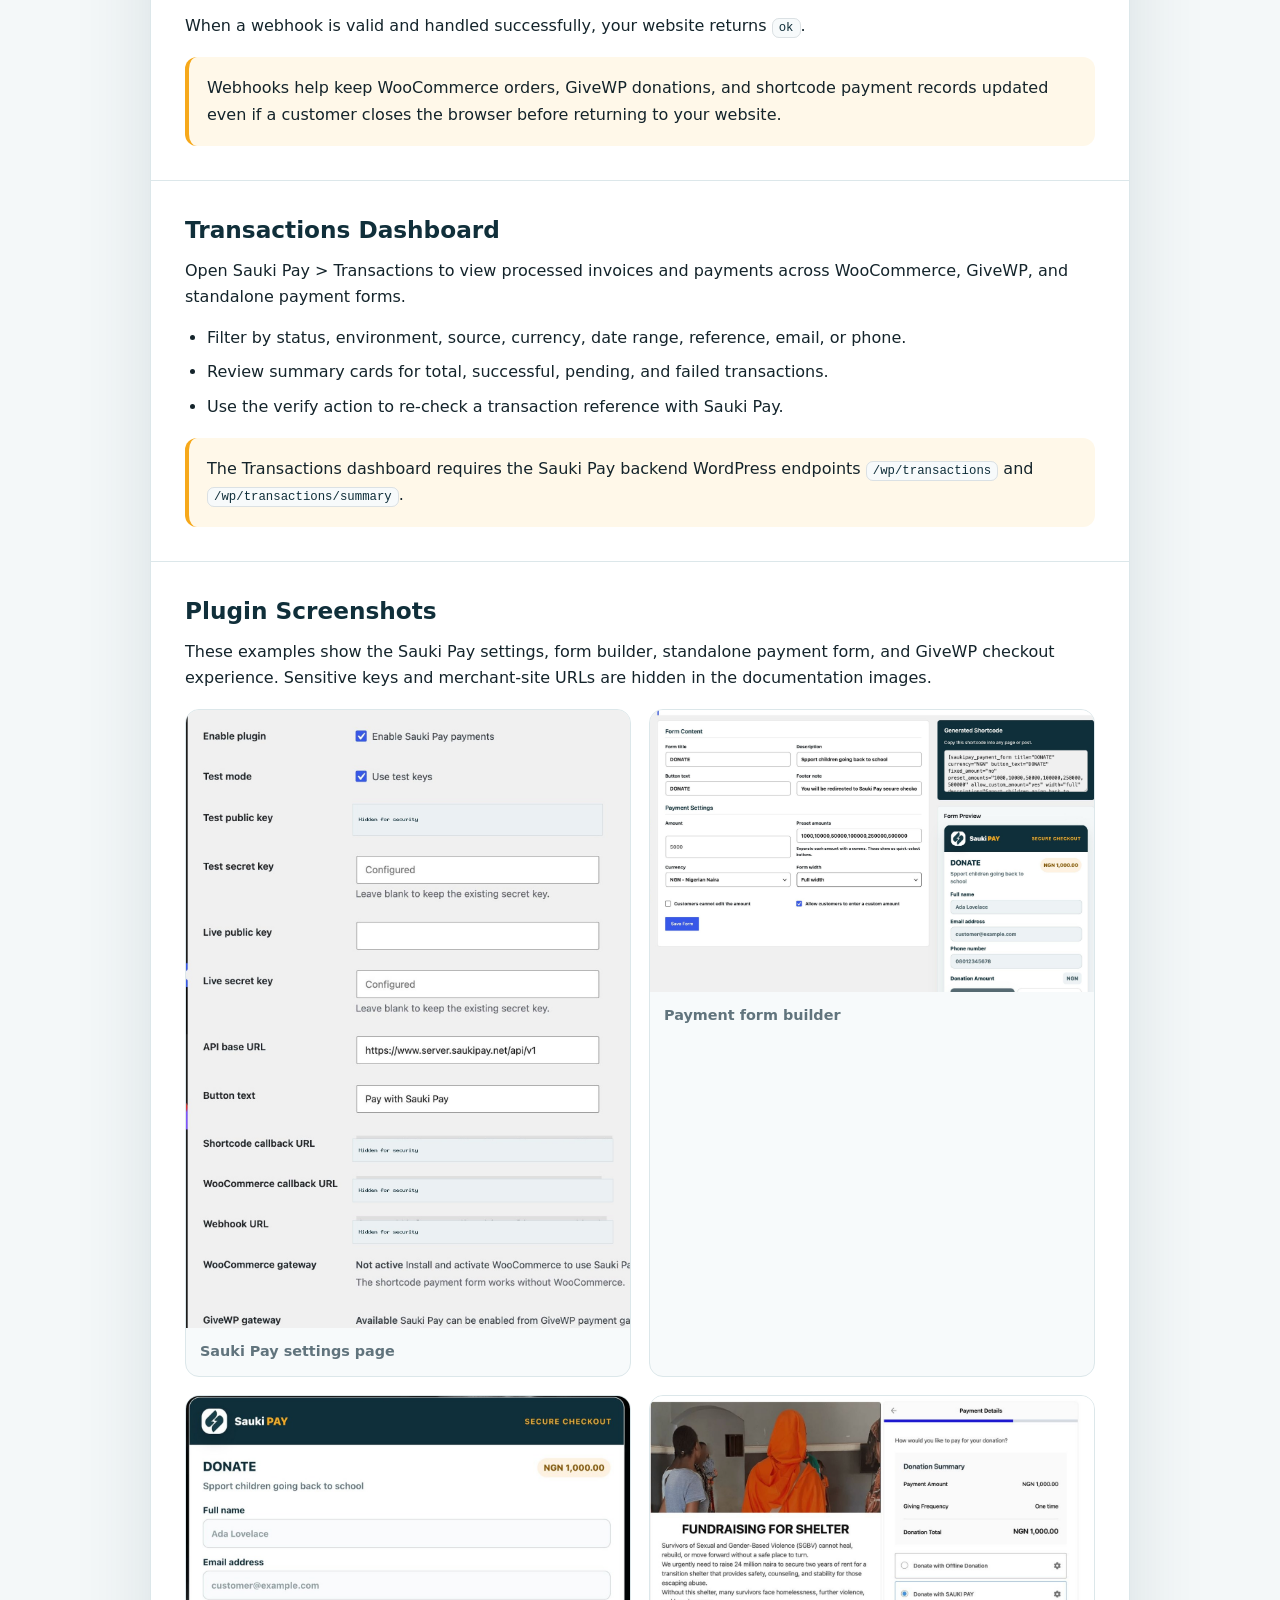
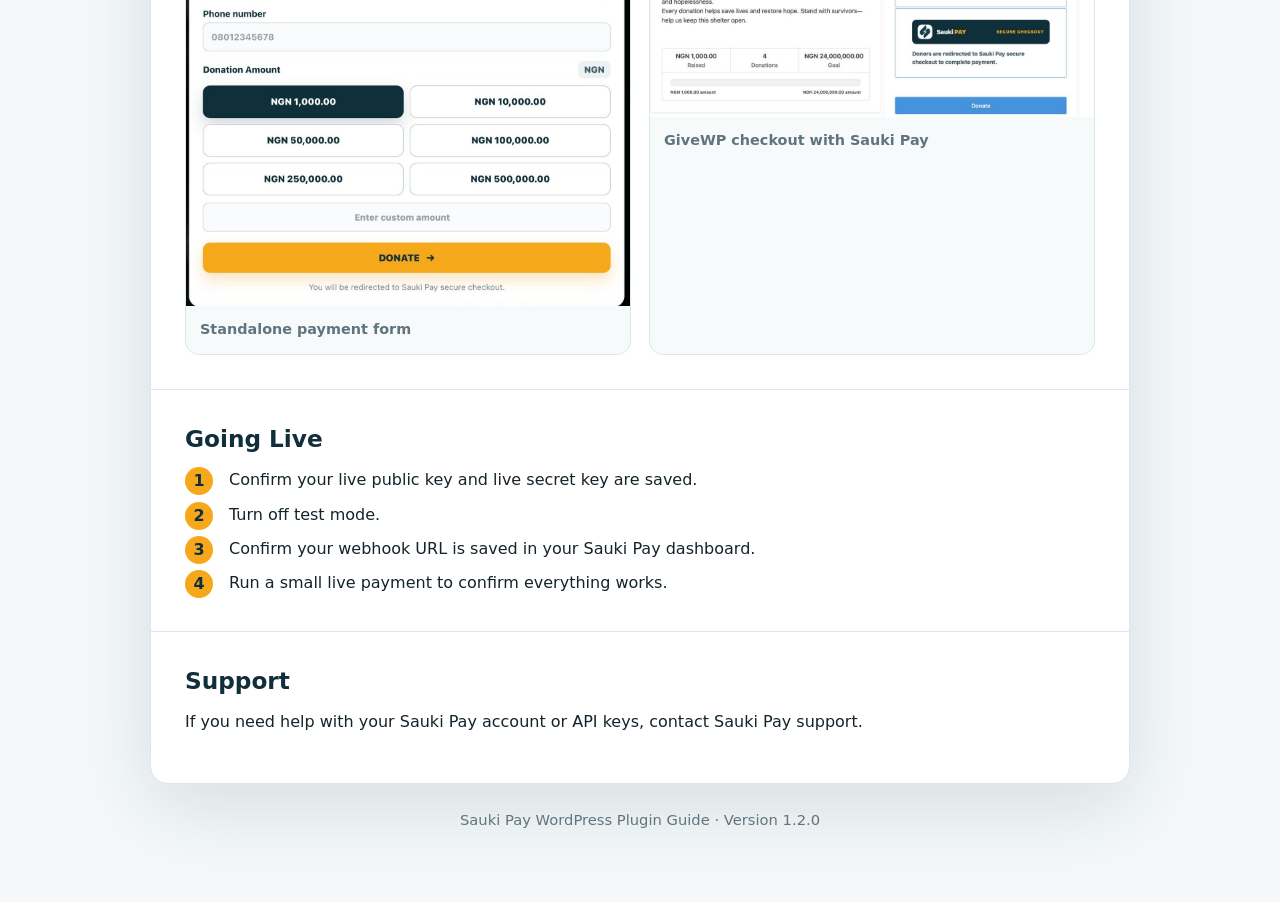
==== commit 17cf8244: "Add Transactions dashboard and enhance payment form handling - Introduced a new admin page for viewi" ====
--- a/docs/index.html
+++ b/docs/index.html
@@ -238,7 +238,7 @@
 	<header class="hero">
 		<div class="hero-inner">
 			<img class="logo" src="assets/saukipay-logo.png" alt="Sauki Pay">
-			<p class="kicker">WordPress Plugin Guide · Version 1.1.6</p>
+			<p class="kicker">WordPress Plugin Guide · Version 1.2.0</p>
 			<h1>Accept Sauki Pay payments on your WordPress website.</h1>
 			<p>Use Sauki Pay at WooCommerce checkout, GiveWP donation forms, or add a modern standalone payment form to any page with a shortcode.</p>
 		</div>
@@ -267,8 +267,8 @@
 			<section class="section">
 				<h2>Download The Plugin</h2>
 				<p>You can download the Sauki Pay WordPress plugin from the official GitHub release page.</p>
-				<p><a href="https://github.com/SAUKI-RESOURCE-LTD/SAUKIPAY-WORDPRESS-PLUGIN/releases/tag/v1.1.6">Open the Sauki Pay WordPress plugin release page</a></p>
-				<p><a href="https://github.com/SAUKI-RESOURCE-LTD/SAUKIPAY-WORDPRESS-PLUGIN/releases/download/v1.1.6/saukipay-wordpress-plugin.zip">Download the plugin ZIP directly</a></p>
+				<p><a href="https://github.com/SAUKI-RESOURCE-LTD/SAUKIPAY-WORDPRESS-PLUGIN/releases/tag/v1.2.0">Open the Sauki Pay WordPress plugin release page</a></p>
+				<p><a href="https://github.com/SAUKI-RESOURCE-LTD/SAUKIPAY-WORDPRESS-PLUGIN/releases/download/v1.2.0/saukipay-wordpress-plugin-v1.2.0.zip">Download the plugin ZIP directly</a></p>
 				<div class="callout">Download the ZIP file before installing the plugin in WordPress.</div>
 			</section>
 			<section class="section">
@@ -288,6 +288,7 @@
 					<li>Enable the plugin.</li>
 					<li>Choose test mode or live mode.</li>
 					<li>Enter your Sauki Pay public and secret keys.</li>
+					<li>Choose optional success and failure pages for standalone payment forms.</li>
 					<li>Confirm the API base URL and save your settings.</li>
 				</ol>
 				<div class="callout">Use test mode while setting up and switch to live mode only when you are ready to accept real payments.</div>
@@ -295,6 +296,7 @@
 			<section class="section">
 				<h2>Callback And Webhook URLs</h2>
 				<p>The settings page displays the URLs your website uses for payment confirmation. Copy the webhook URL from the settings page and add it to your Sauki Pay dashboard.</p>
+				<p>The plugin callback URL and webhook URL should stay the same unless your website domain changes. Success and failure pages are internal WordPress landing pages and do not need to be added to the Sauki Pay dashboard.</p>
 				<p>If you are testing locally, your WordPress site must be reachable from the internet. A public staging website is recommended.</p>
 			</section>
 			<section class="section">
@@ -326,6 +328,7 @@
 				<code class="shortcode">[saukipay_payment_form]</code>
 				<code class="shortcode">[saukipay_payment_form amount="5000" currency="NGN" title="Pay Registration Fee" fixed_amount="yes"]</code>
 				<code class="shortcode">[saukipay_payment_form currency="NGN" title="Donate" preset_amounts="1000,10000,50000" allow_custom_amount="yes"]</code>
+				<div class="callout">For a polished payment journey, create dedicated success and failure pages in WordPress, then select them in Sauki Pay settings. If no pages are selected, the plugin returns customers to the original page where the form was submitted.</div>
 			</section>
 			<section class="section">
 				<h2>Payment Form Options</h2>
@@ -360,6 +363,16 @@
 				<p>Sauki Pay can send webhook events to your website after payment. The plugin verifies webhook requests before processing them.</p>
 				<p>When a webhook is valid and handled successfully, your website returns <code>ok</code>.</p>
 				<div class="callout">Webhooks help keep WooCommerce orders, GiveWP donations, and shortcode payment records updated even if a customer closes the browser before returning to your website.</div>
+			</section>
+			<section class="section">
+				<h2>Transactions Dashboard</h2>
+				<p>Open Sauki Pay &gt; Transactions to view processed invoices and payments across WooCommerce, GiveWP, and standalone payment forms.</p>
+				<ul>
+					<li>Filter by status, environment, source, currency, date range, reference, email, or phone.</li>
+					<li>Review summary cards for total, successful, pending, and failed transactions.</li>
+					<li>Use the verify action to re-check a transaction reference with Sauki Pay.</li>
+				</ul>
+				<div class="callout">The Transactions dashboard requires the Sauki Pay backend WordPress endpoints <code>/wp/transactions</code> and <code>/wp/transactions/summary</code>.</div>
 			</section>
 			<section class="section">
 				<h2>Plugin Screenshots</h2>
@@ -397,7 +410,7 @@
 				<p>If you need help with your Sauki Pay account or API keys, contact Sauki Pay support.</p>
 			</section>
 		</div>
-		<p class="footer">Sauki Pay WordPress Plugin Guide · Version 1.1.6</p>
+		<p class="footer">Sauki Pay WordPress Plugin Guide · Version 1.2.0</p>
 	</main>
 </body>
 </html>
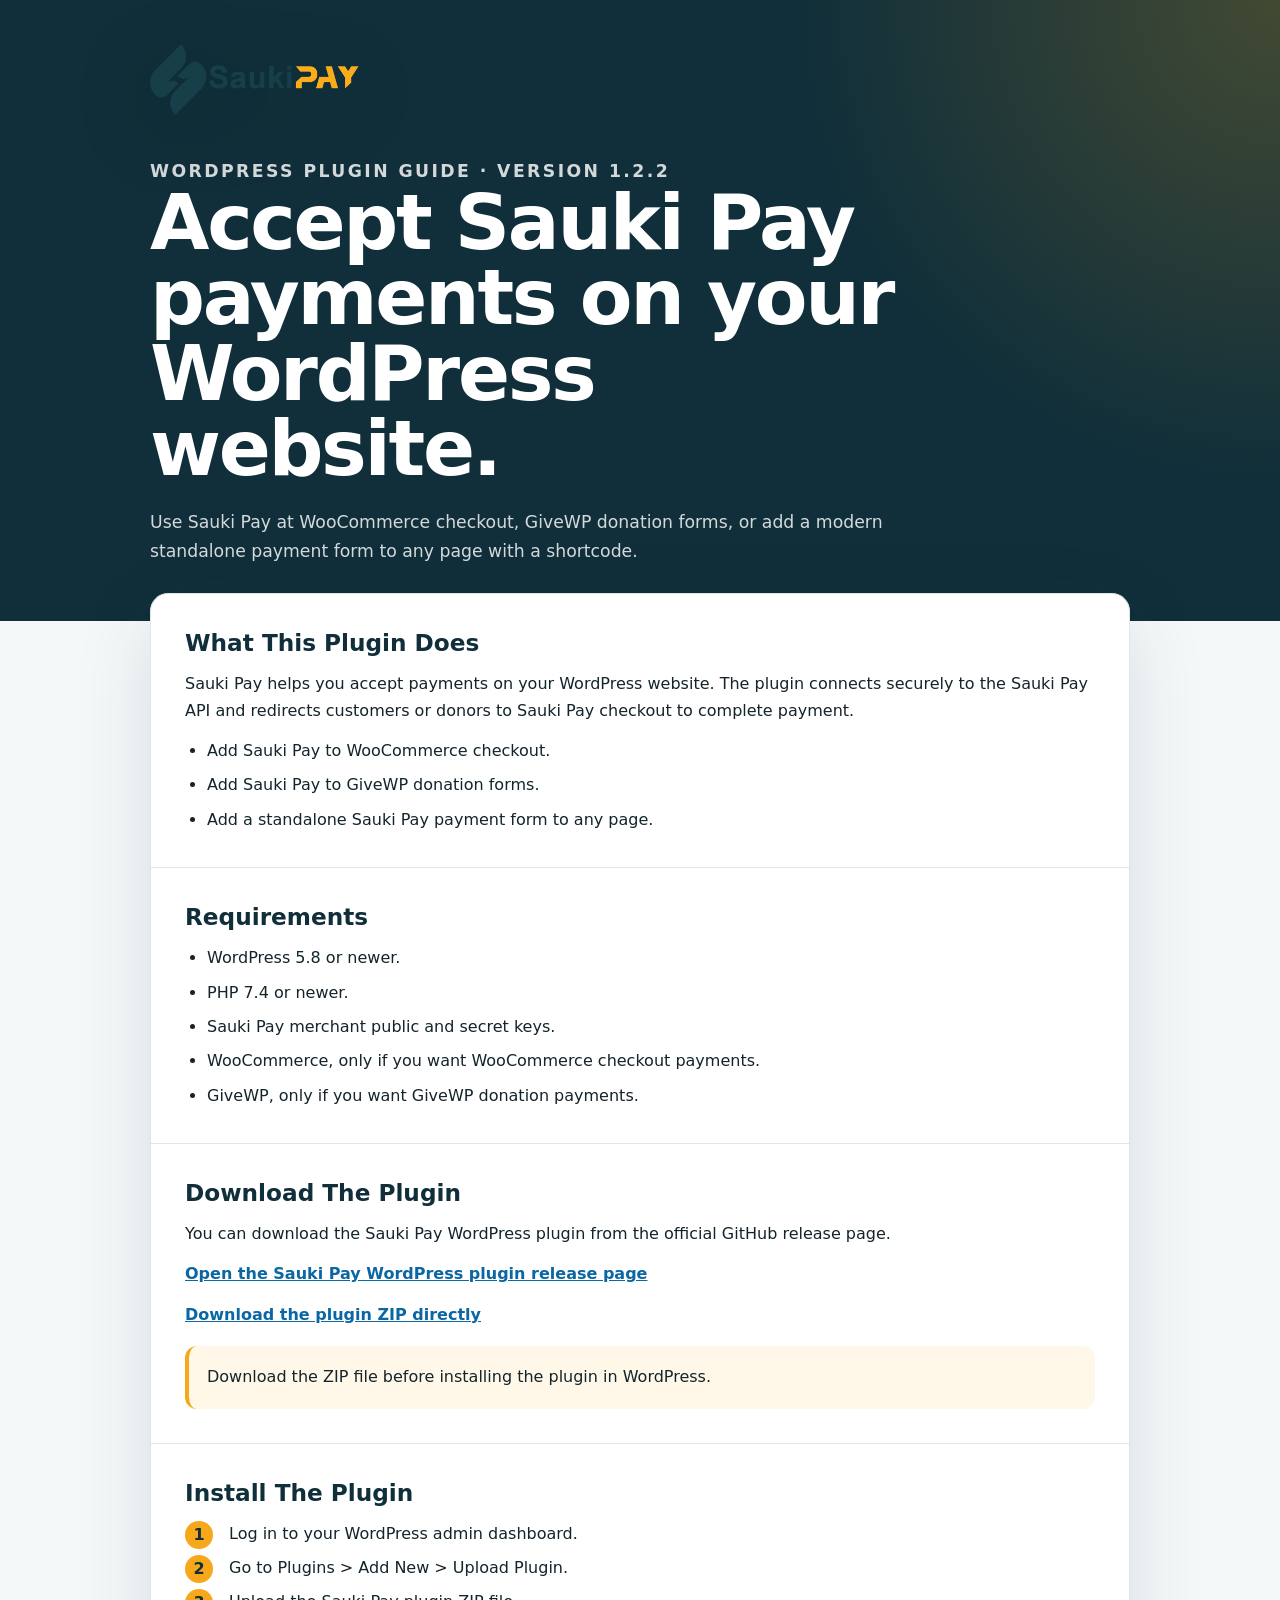
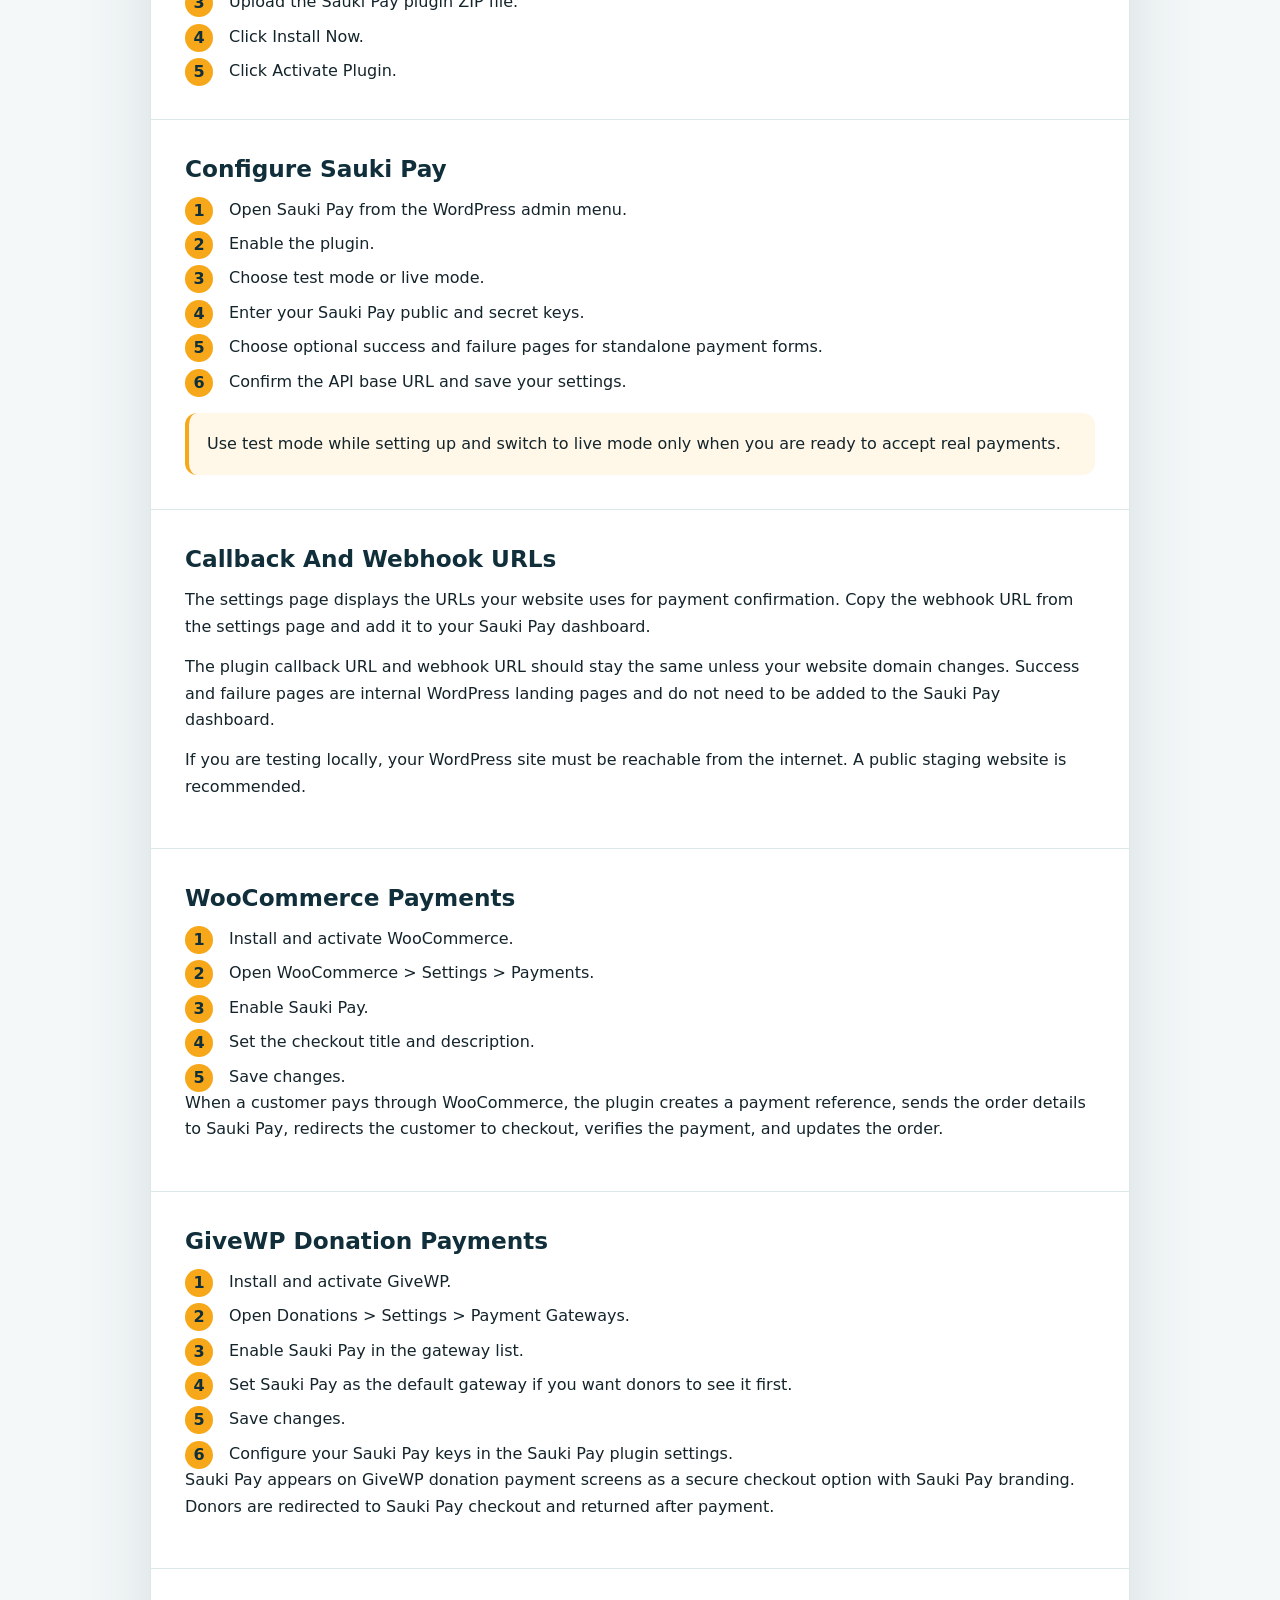
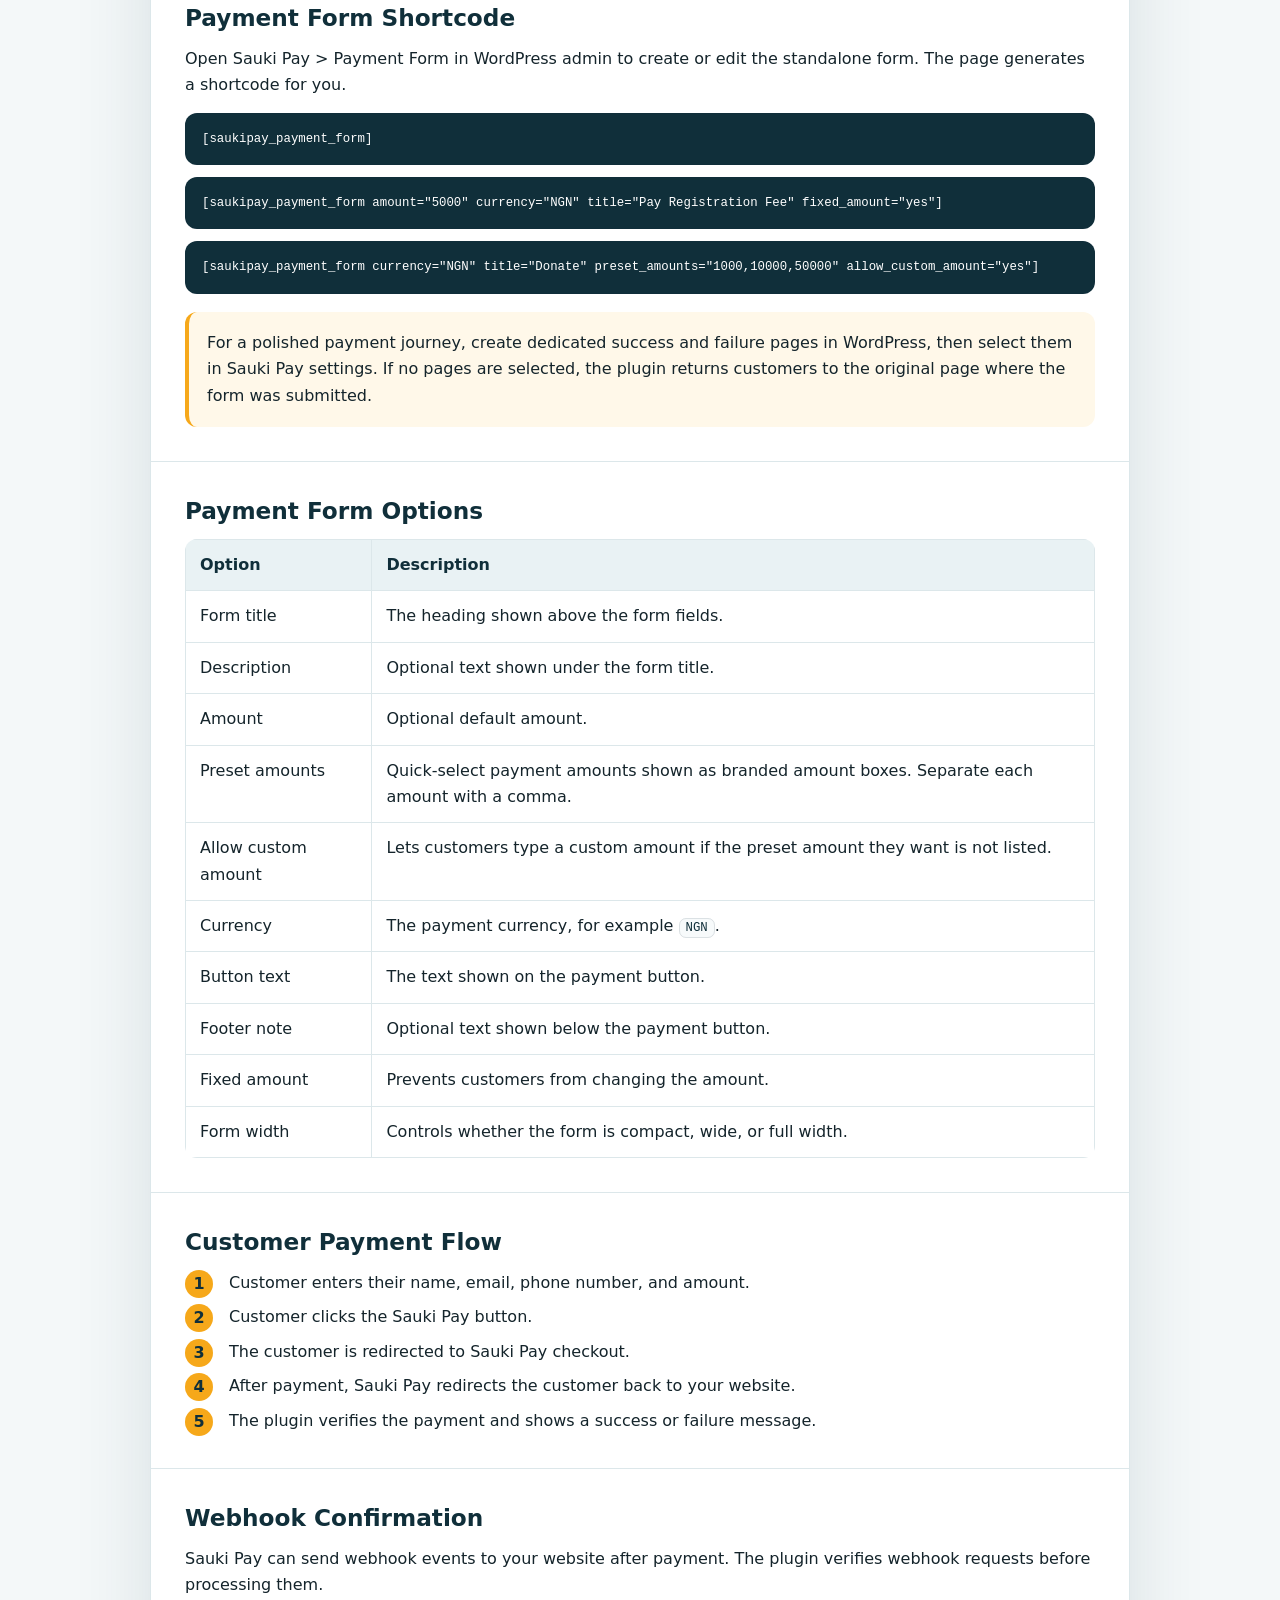
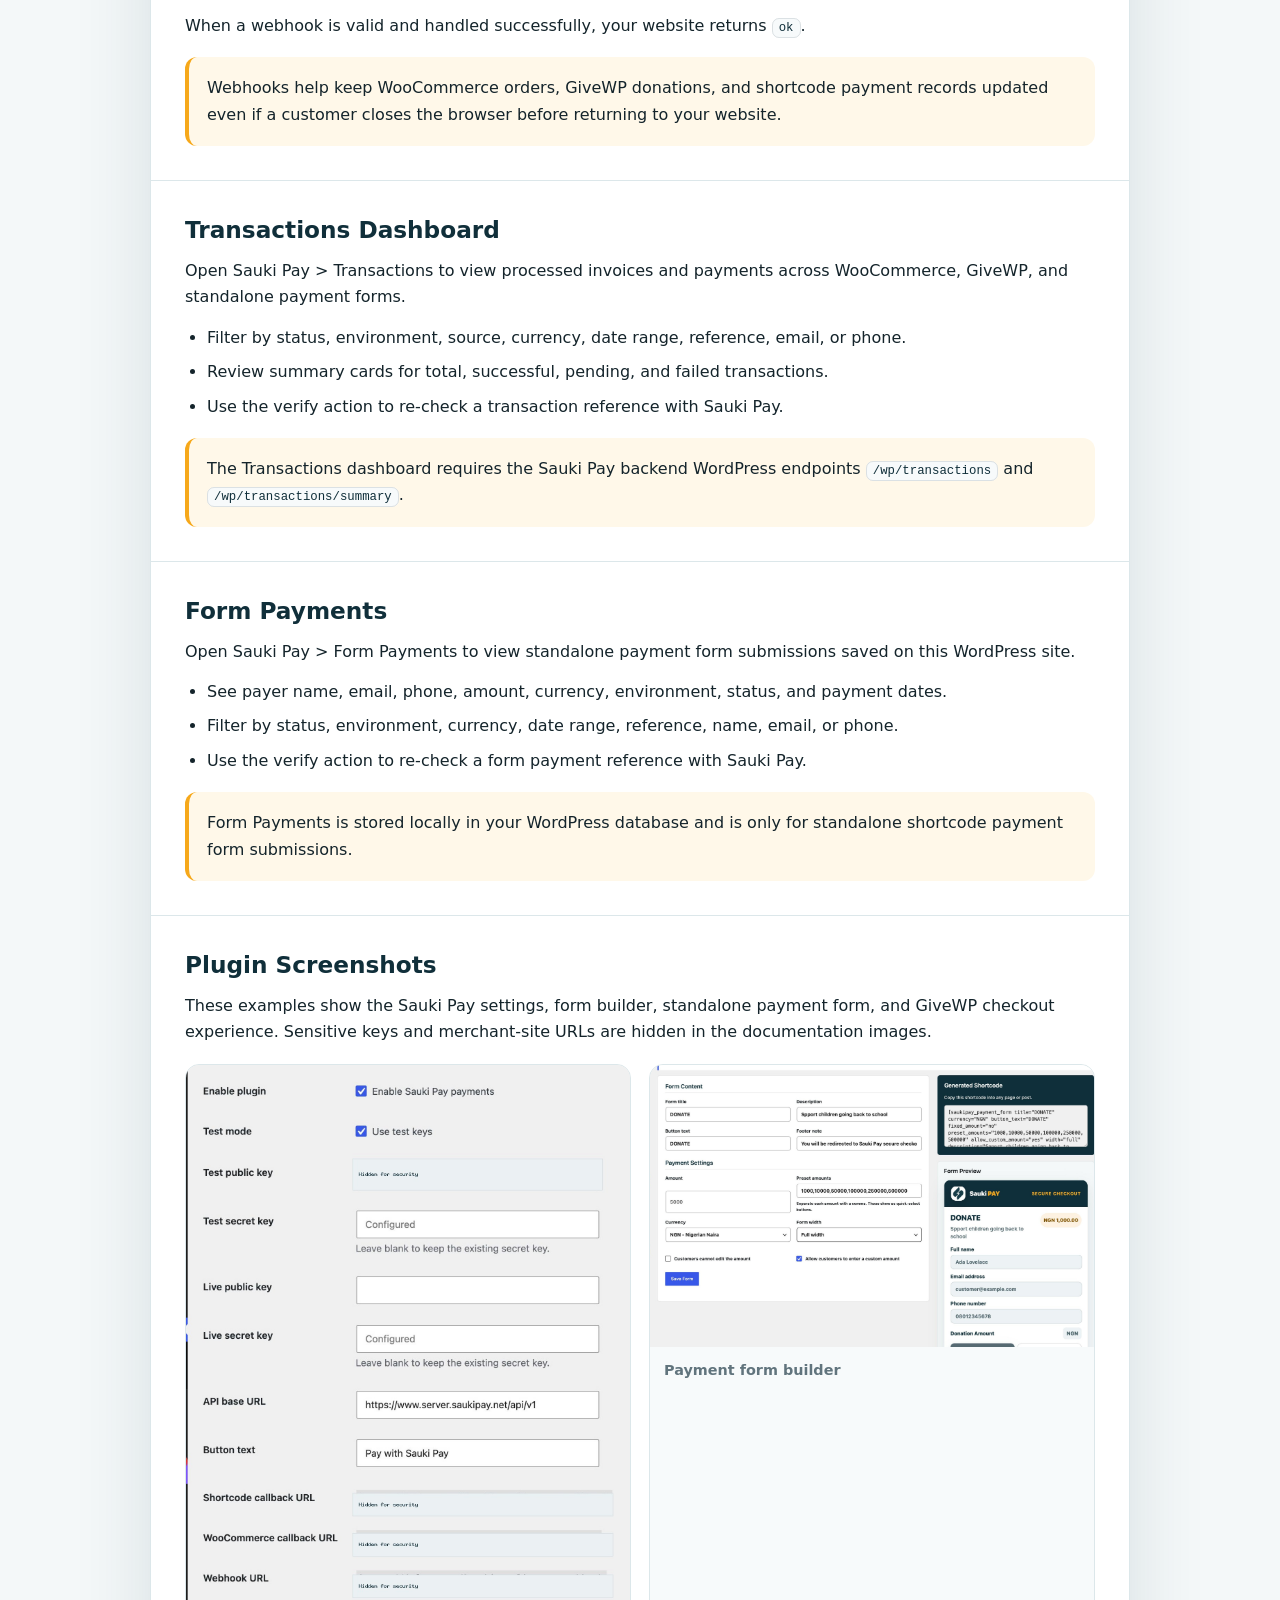
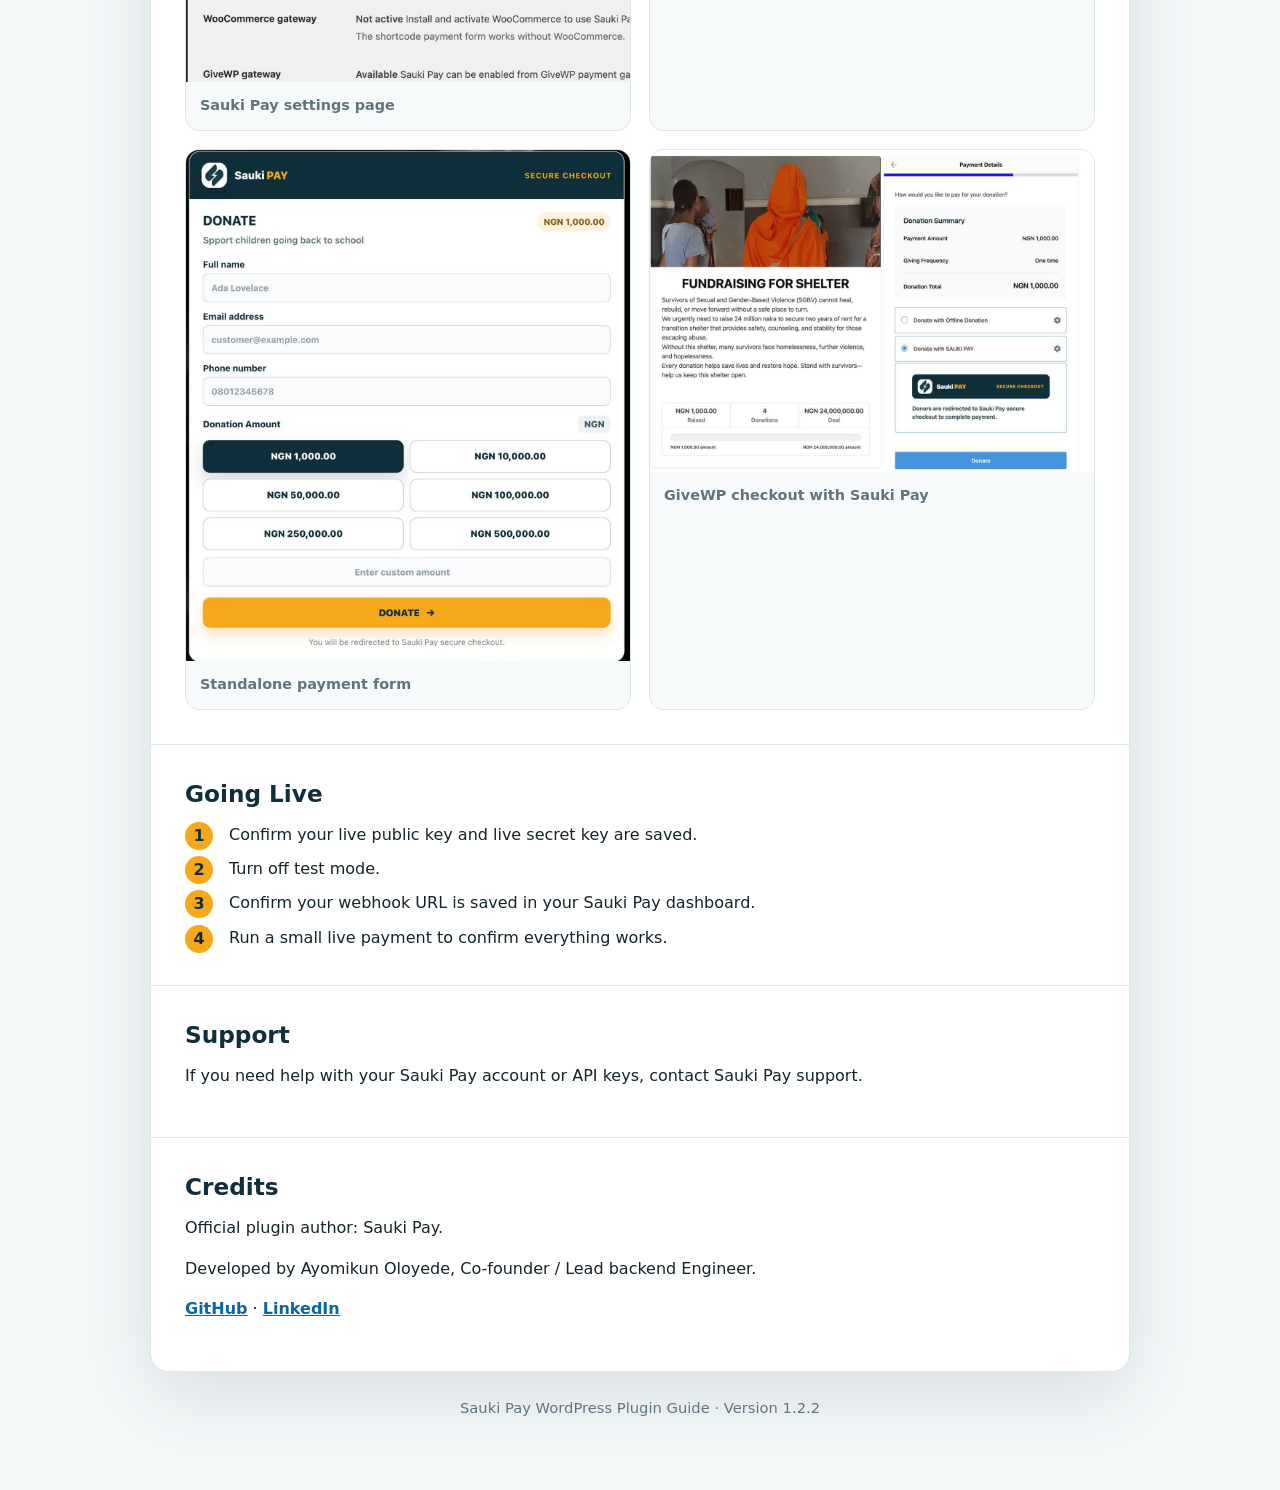
==== commit 633ca063: "feat: Add local Form Payments admin page with database support for standalone shortcode submissions " ====
--- a/docs/index.html
+++ b/docs/index.html
@@ -238,7 +238,7 @@
 	<header class="hero">
 		<div class="hero-inner">
 			<img class="logo" src="assets/saukipay-logo.png" alt="Sauki Pay">
-			<p class="kicker">WordPress Plugin Guide · Version 1.2.0</p>
+			<p class="kicker">WordPress Plugin Guide · Version 1.2.2</p>
 			<h1>Accept Sauki Pay payments on your WordPress website.</h1>
 			<p>Use Sauki Pay at WooCommerce checkout, GiveWP donation forms, or add a modern standalone payment form to any page with a shortcode.</p>
 		</div>
@@ -267,8 +267,8 @@
 			<section class="section">
 				<h2>Download The Plugin</h2>
 				<p>You can download the Sauki Pay WordPress plugin from the official GitHub release page.</p>
-				<p><a href="https://github.com/SAUKI-RESOURCE-LTD/SAUKIPAY-WORDPRESS-PLUGIN/releases/tag/v1.2.0">Open the Sauki Pay WordPress plugin release page</a></p>
-				<p><a href="https://github.com/SAUKI-RESOURCE-LTD/SAUKIPAY-WORDPRESS-PLUGIN/releases/download/v1.2.0/saukipay-wordpress-plugin-v1.2.0.zip">Download the plugin ZIP directly</a></p>
+				<p><a href="https://github.com/SAUKI-RESOURCE-LTD/SAUKIPAY-WORDPRESS-PLUGIN/releases/tag/v1.2.2">Open the Sauki Pay WordPress plugin release page</a></p>
+				<p><a href="https://github.com/SAUKI-RESOURCE-LTD/SAUKIPAY-WORDPRESS-PLUGIN/releases/download/v1.2.2/saukipay-wordpress-plugin-v1.2.2.zip">Download the plugin ZIP directly</a></p>
 				<div class="callout">Download the ZIP file before installing the plugin in WordPress.</div>
 			</section>
 			<section class="section">
@@ -373,6 +373,16 @@
 					<li>Use the verify action to re-check a transaction reference with Sauki Pay.</li>
 				</ul>
 				<div class="callout">The Transactions dashboard requires the Sauki Pay backend WordPress endpoints <code>/wp/transactions</code> and <code>/wp/transactions/summary</code>.</div>
+			</section>
+			<section class="section">
+				<h2>Form Payments</h2>
+				<p>Open Sauki Pay &gt; Form Payments to view standalone payment form submissions saved on this WordPress site.</p>
+				<ul>
+					<li>See payer name, email, phone, amount, currency, environment, status, and payment dates.</li>
+					<li>Filter by status, environment, currency, date range, reference, name, email, or phone.</li>
+					<li>Use the verify action to re-check a form payment reference with Sauki Pay.</li>
+				</ul>
+				<div class="callout">Form Payments is stored locally in your WordPress database and is only for standalone shortcode payment form submissions.</div>
 			</section>
 			<section class="section">
 				<h2>Plugin Screenshots</h2>
@@ -409,8 +419,14 @@
 				<h2>Support</h2>
 				<p>If you need help with your Sauki Pay account or API keys, contact Sauki Pay support.</p>
 			</section>
+			<section class="section">
+				<h2>Credits</h2>
+				<p>Official plugin author: Sauki Pay.</p>
+				<p>Developed by Ayomikun Oloyede, Co-founder / Lead backend Engineer.</p>
+				<p><a href="https://github.com/ayo83">GitHub</a> · <a href="https://www.linkedin.com/in/ayo-oloyede-078907164/">LinkedIn</a></p>
+			</section>
 		</div>
-		<p class="footer">Sauki Pay WordPress Plugin Guide · Version 1.2.0</p>
+		<p class="footer">Sauki Pay WordPress Plugin Guide · Version 1.2.2</p>
 	</main>
 </body>
 </html>
